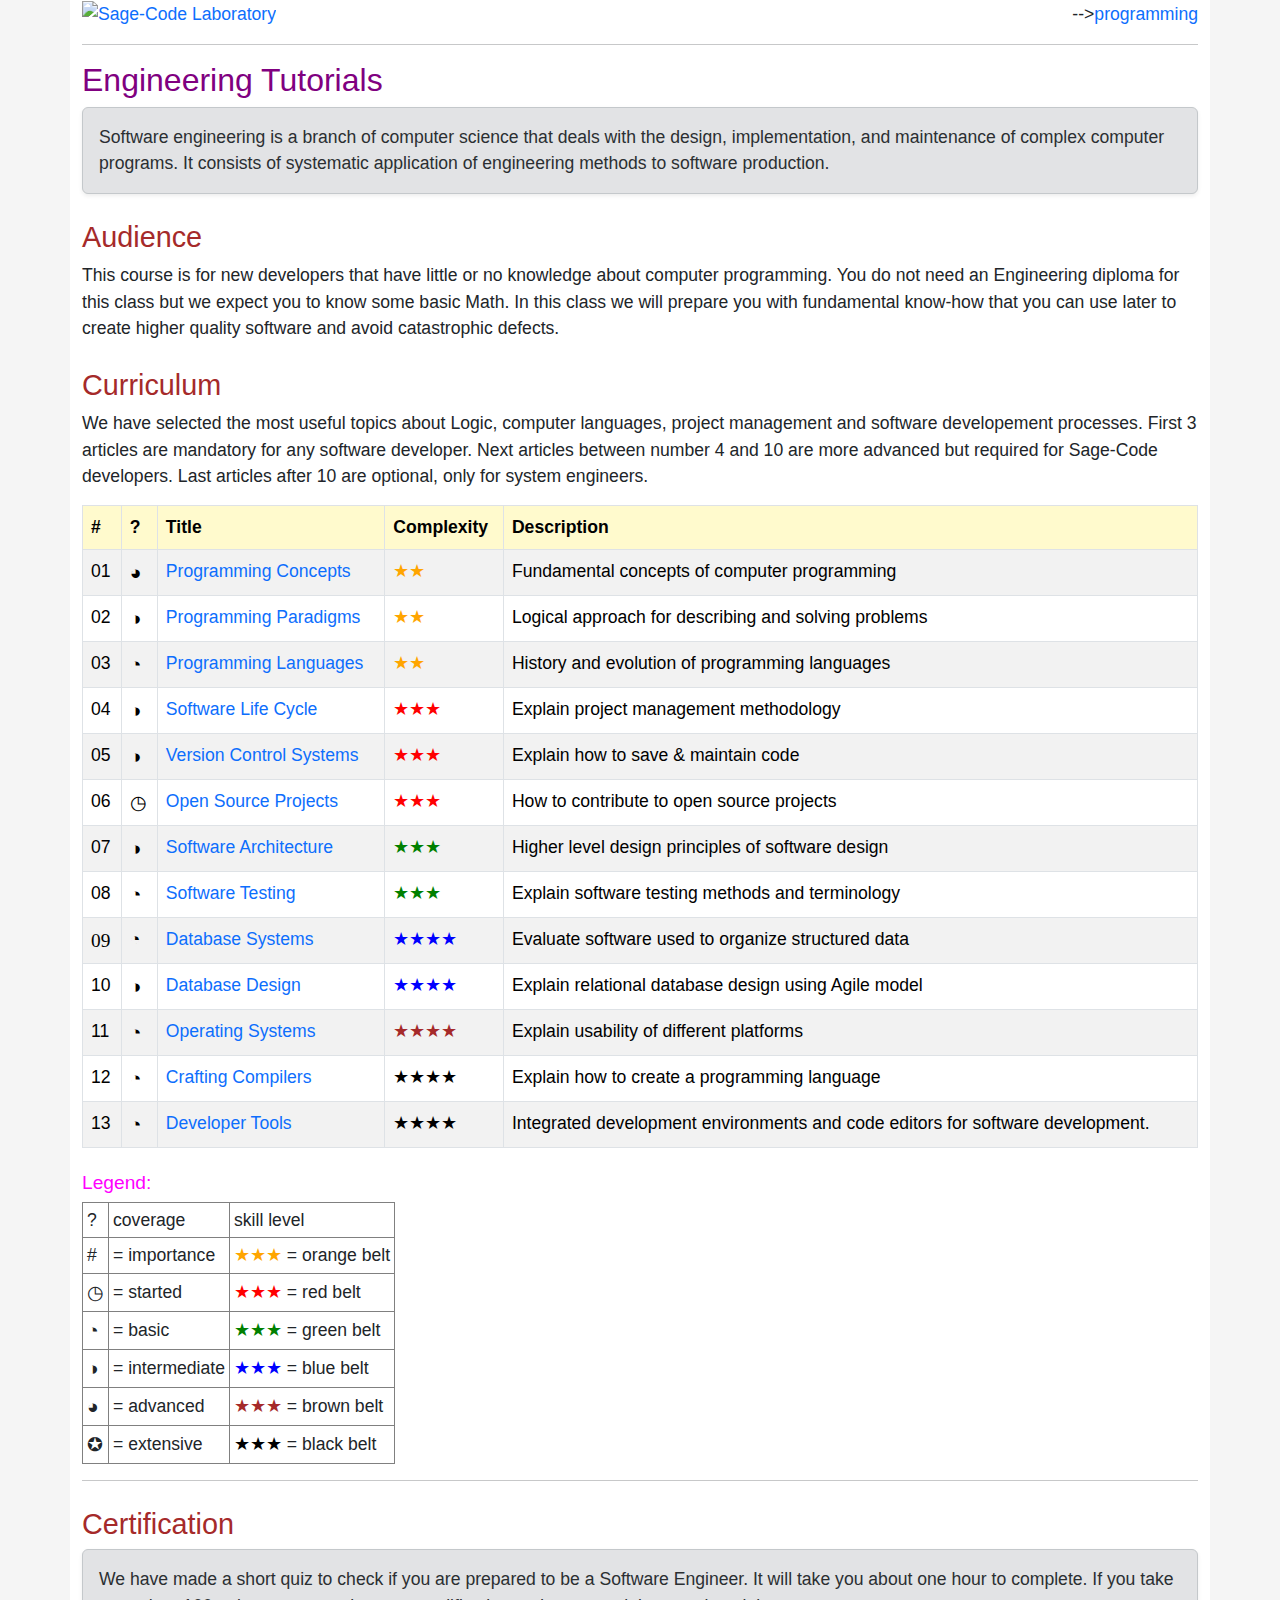
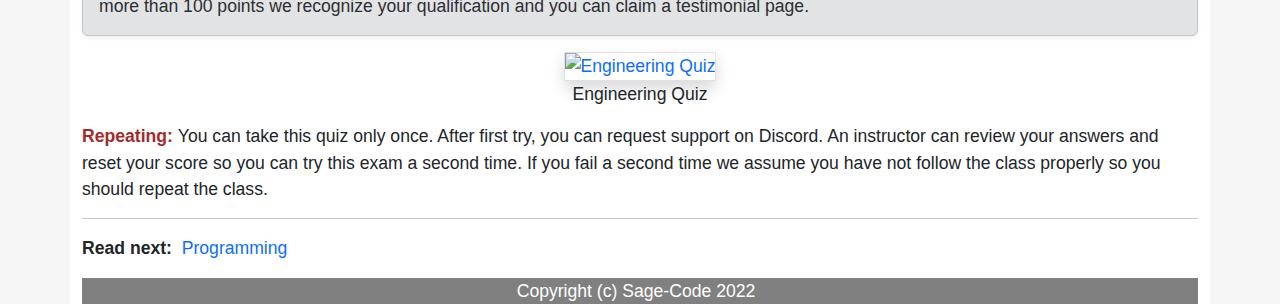
==== engineering.html @ 7b26d2e8 "fix html" ====
<!DOCTYPE html>
<html lang="en">
  <head>
  <meta charset="utf-8">
  <meta name="description" content="Sage-Code software engineering tutorials.">
  <meta name="author" content="Elucian Moise">
  <meta name="keywords" content="sage-code, software, engineering, design">
  <meta name="viewport" content="width=device-width, initial-scale=1.0">

  <!-- Website title -->
  <title>SC Engineering</title>

  <!-- Bootstrap CSS -->
  <link href="https://cdn.jsdelivr.net/npm/bootstrap@5.1.3/dist/css/bootstrap.min.css" rel="stylesheet" crossorigin="anonymous">
  <!-- fonts -->
  <link href="https://fonts.cdnfonts.com/css/droid-sans-mono-2" rel="stylesheet">
  <!-- Icon -->
  <link rel="icon" type="image/png"  href="images/favicon.ico">
  <!-- custom css -->
  <link rel="stylesheet" href="sage.css">
  </head>
<body>
<div class="container">

<!-- header -->
<div class="row">
    <div class="col">
        <a href="https://sagecode.net"><img src="images/sage-logo.svg" alt="Sage-Code Laboratory" height="80"/></a>
    </div>
    <div class="col  bottom-right">
        --&gt;<a href="programming.html">programming</a>
    </div>
</div><hr>


<h1>Engineering Tutorials</h1>

<div class="alert alert-secondary shadow-sm">Software engineering is a branch of computer science that deals with the design, implementation, and maintenance of complex computer programs. It consists of systematic application of engineering methods to software production.
</div>

<h2>Audience</h2>
<p>This course is for new developers that have little or no knowledge about computer programming. You do not need an Engineering diploma for this class but we expect you to know some basic Math. In this class we will prepare you with fundamental know-how that you can use later to create higher quality software and avoid catastrophic defects.</p>

<h2>Curriculum</h2>

<p>We have selected the most useful topics about Logic, computer languages, project management and software developement processes. First 3 articles are mandatory for any software developer. Next articles between number 4 and 10 are more advanced but required for Sage-Code developers. Last articles after 10 are optional, only for system engineers.</p>


<table class="table table-bordered table-striped">
<thead>
<tr>
<th>#</th>
<th>?</th>
<th>Title</th>
<th>Complexity</th>
<th>Description</th>
</tr>
</thead>
<tbody>
<tr>
<td>01</td>
<td class="fixed">◕</td>
<td><a href="seng/concepts.html">Programming Concepts</a></td>
<td style="color:orange">★★</td>
<td>Fundamental concepts of computer programming</td>
</tr>
<tr>
<td>02</td>
<td class="fixed">◑</td>
<td><a href="seng/paradigms.html">Programming Paradigms</a></td>
<td style="color:orange">★★</td>
<td>Logical approach for describing and solving problems</td>
</tr>
<tr>
<td>03</td>
<td class="fixed">◔</td>
<td><a href="seng/languages.html">Programming Languages</a></td>
<td style="color:orange">★★</td>
<td>History and evolution of programming languages</td>
</tr>
<tr>
<td>04</td>
<td class="fixed">◑</td>
<td><a href="seng/lifecycle.html">Software Life Cycle</a></td>
<td style="color:red">★★★</td>
<td>Explain project management methodology</td>
</tr>
<tr>
<td>05</td>
<td class="fixed">◑</td>
<td><a href="seng/version.html">Version Control Systems</a></td>
<td style="color:red">★★★</td>
<td>Explain how to save &amp; maintain code</td>
</tr>
<tr>
  <td>06</td>
  <td class="fixed">◷</td>
  <td><a href="seng/opensource.html">Open Source Projects</a></td>
  <td style="color:red">★★★</td>
  <td>How to contribute to open source projects</td>
</tr>
<tr>
<td>07</td>
<td class="fixed">◑</td>
<td><a href="seng/architecture.html">Software Architecture</a></td>
<td style="color:green">★★★</td>
<td>Higher level design principles of software design</td>
</tr>
<tr>
<td>08</td>
<td class="fixed">◔</td>
<td><a href="seng/testing.html">Software Testing</a></td>
<td style="color:green">★★★</td>
<td>Explain software testing methods and terminology</td>
</tr>
<tr>
<td class="fixed">09</td>
<td>◔</td>
<td><a href="seng/databases.html">Database Systems</a></td>
<td style="color:blue">★★★★</td>
<td>Evaluate software used to organize structured data</td>
</tr>
<tr>
<td>10</td>
<td class="fixed">◑</td>
<td><a href="seng/design.html">Database Design</a></td>
<td style="color:blue">★★★★</td>
<td>Explain relational database design using Agile model</td>
</tr>
<tr>
<td>11</td>
<td class="fixed">◔</td>
<td><a href="seng/systems.html">Operating Systems</a></td>
<td style="color:brown">★★★★</td>
<td>Explain usability of different platforms</td>
</tr>
<tr>
<td>12</td>
<td class="fixed">◔</td>
<td><a href="seng/compilers.html">Crafting Compilers</a></td>
<td style="color:black">★★★★</td>
<td>Explain how to create a programming language</td>
</tr>
<tr>
<td>13</td>
<td class="fixed">◔</td>
<td><a href="seng/tools.html">Developer Tools</a></td>
<td style="color:black">★★★★</td>
<td>Integrated development environments and code editors for software development.</td>
</tr>

</tbody>
</table>

<h4>Legend:</h4>

<table class="table-bordered table-sm fixed">
<tr><td class="font-weight-bold">?</td><td class="font-weight-bold">coverage</td>
<td class="font-weight-bold">skill level</td></tr>
<tr><td>#</td><td>= importance  </td><td><span style="color:orange">★★★</span> = orange belt </td></tr>
<tr><td class="fixed">◷</td><td>= started     </td><td><span style="color:red"   >★★★</span> = red    belt </td></tr>
<tr><td class="fixed">◔</td><td>= basic       </td><td><span style="color:green" >★★★</span> = green  belt </td></tr>
<tr><td class="fixed">◑</td><td>= intermediate</td><td><span style="color:blue"  >★★★</span> = blue   belt </td></tr>
<tr><td class="fixed">◕</td><td>= advanced    </td><td><span style="color:brown" >★★★</span> = brown  belt </td></tr>
<tr><td class="fixed">✪</td><td>= extensive   </td><td><span style="color:black" >★★★</span> = black  belt </td></tr>
</table>

<hr>

<h2>Certification</h2>

<div class="alert alert-secondary shadow-sm">We have made a short quiz to check if you are prepared to be a Software Engineer. It will take you about one hour to complete. If you take more than 100 points we recognize your qualification and you can claim a testimonial page.</div>

<div class="text-center">
<a href="https://forms.gle/JCBXXutxPY1yJHtp7" target="_blank" rel="noopener noreferrer">
<img src="seng/img/seng-quiz.png" width="200" alt="Engineering Quiz" class="border shadow"/></a>
<p>Engineering Quiz</p>
</div>

<p><span style="color:brown;font-weight:bold">Repeating:&nbsp;</span>You can take this quiz only once. After first try, you can request support on Discord. An instructor can review your answers and reset your score so you can try this exam a second time. If you fail a second time we assume you have not follow the class properly so you should repeat the class.
</p>

<hr>

<p><b>Read next:&nbsp;</b>
<a href="programming.html">Programming</a>
</p>

<!-- Footer -->
<footer class="footer">
  <div class="footer-copyright text-center"></div>
</footer>


</div>
</body>
</html>
---- sage.css ----
body {background-color: WhiteSmoke;}
.container {background-color: #fff;}

h1, h2, h3, h4  {
   font-family: Helvetica, Arial;
}

h2, h3, h4 {
   padding-top: 0.35em;
}

h1 { color: purple;   font-size: 2rem;  }
h2 { color: brown;    font-size: 1.8rem;  }
h3 { color: green;    font-size: 1.5rem;  }
h4 { color: fuchsia;  font-size: 1.2rem;  }

p, div, tr, th, td {
  font-size: 1.1rem;
  font-family: Tahoma, Verdana, Arial;
}

th {
    color: purple;
    background-color:LemonChiffon !important;
    font-weight:600;
}

a {
  text-decoration: none;
}

/* mouse over link */
a:hover {
  color: hotpink;
}

/* selected link */
a:active {
  color: purple;
}

.split-panel {
    hyphens: auto;
}

@media screen and (min-width: 600px) {
    .split-panel {
        height: calc( 100% - 140px );
    }

    #main-img {
        border-radius:5px;
        max-width:600px;
    }
}

.fixed  {
  font-family: "Consolas", "Droid Sans Mono", "Arial Monospace", 
               "Lucida Console";
  font-size: 1.1em;
}

.info {
  color : red;
  background : black;
}

/* Protect for SVG */
.protect {
    pointer-events: none;
}

.bottom-right {
  display:flex;
  align-self:flex-end;
  justify-content: flex-end;
}

.footer {
  position: relative;
  left: 0;
  bottom: 0;
  background-color: silver;
  color: white;
  width: 100%;
  text-align: center;
}


.footer-copyright {
  background-color: gray;
}

.footer-copyright::before {
  content: "Copyright (c) Sage-Code 2022";
  padding-right: 8px;
  color: white; /* Or a color you prefer */
}

/* style used by social image */
.fix-social {
  width:  45px;
  height: 45px;
  overflow: hide;
  position: relative;
}

/* style used by social buttons on first page */
.icon-sm {
  margin: 6px 6px;
}


.icon-sm:hover {
  opacity: 0.7;
}

a:hover {
  text-decoration:none;
}

/* youtube play button */
.center {
  text-align:center;
}

.youtube {
  color:white;
  background:red;
  border-radius:6px;
  font-family: "Droid Sans Mono", "Lucida Console", "Arial Monospace", monospace, Courier;
  font-size: 1.1em;
}

/* languages and output */
pre {
  background-color:black;
  color:whitesmoke;
  border-radius: 4px;
  counter-reset: line;
  padding: 4px 8px 0px 0px;
}

pre code {
      font-family: "Roboto Mono", "Droid Sans Mono", "Lucida Console", "Arial Monospace", monospace, Courier;
      font-size: 100%;
}

pre span.line {
  display: block;
  line-height: 1.5rem;
  counter-increment: line;
}

.language-out, .output {
  padding: 8px 8px 4px 8px;
}

pre span.line:before {
  content: counter(line);
  display: inline-block;
  border-right: 1px solid gray;
  padding: 0 .5em;
  margin-right: .5em;
  color: #888;
  width: 2.5rem;
  text-align: right;
}

.directive-hash {
  color: palevioletred;
}

/* languages */
.keyword {
  color:gold;
}

.impera {
  color: palevioletred;
}

.control {
    color:deepskyblue;
 }

.interrupt {
   color:lightcoral;
 }

.operator {
   color:lightcoral;
 }

.type {
  color:cyan;
}

.title {
  color:springgreen;
}

.subtitle {
  color:silver;
}

.comment {
  color:lightseagreen;
}

.string {
  color:yellow;
}

.builtin {
  color:cyan;
}
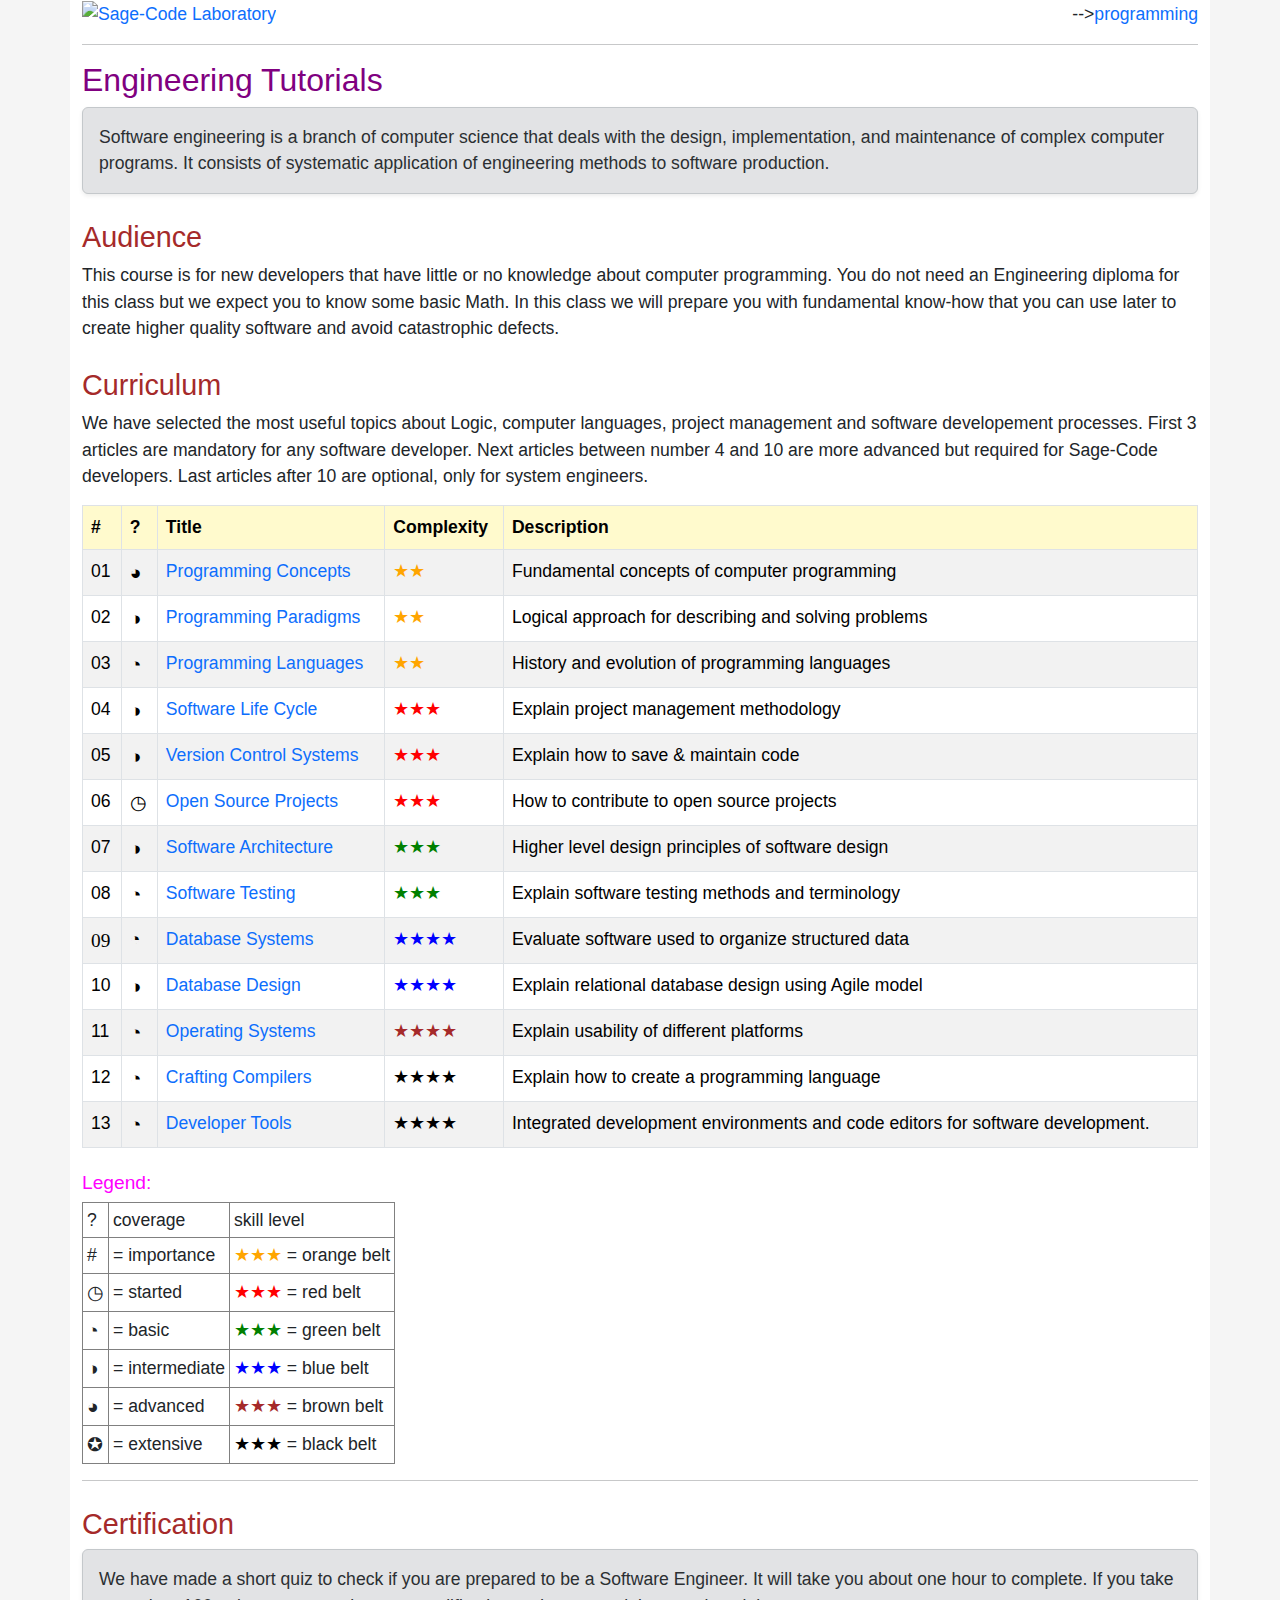
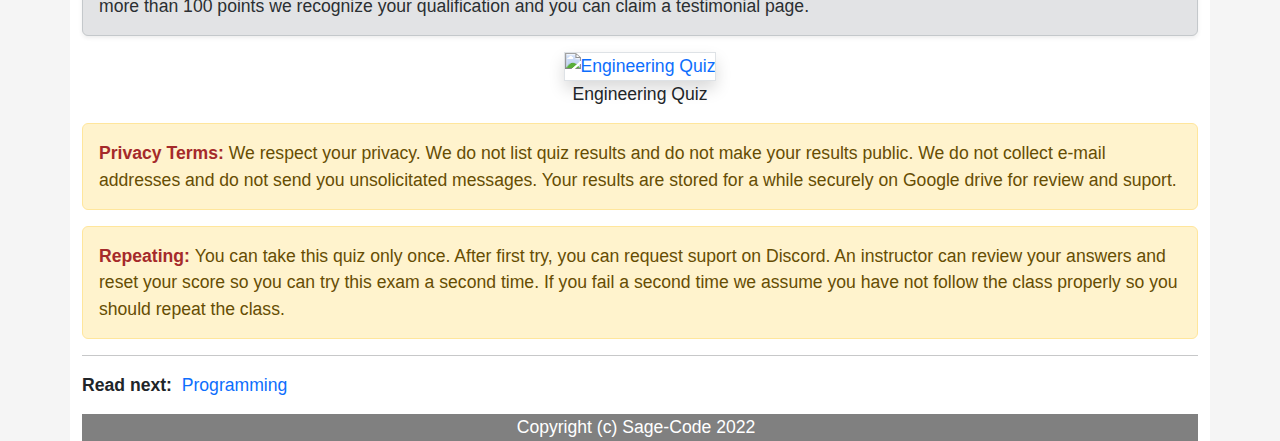
==== commit b26888a0: "update privacy" ====
--- a/engineering.html
+++ b/engineering.html
@@ -177,8 +177,11 @@
 <p>Engineering Quiz</p>
 </div>
 
-<p><span style="color:brown;font-weight:bold">Repeating:&nbsp;</span>You can take this quiz only once. After first try, you can request support on Discord. An instructor can review your answers and reset your score so you can try this exam a second time. If you fail a second time we assume you have not follow the class properly so you should repeat the class.
-</p>
+<div class="alert alert-warning"><span style="color:brown;font-weight:bold">Privacy Terms:&nbsp;</span>We respect your privacy. We do not list quiz results and do not make your results public. We do not collect e-mail addresses and do not send you unsolicitated messages. Your results are stored for a while securely on Google drive for review and suport.</div>
+
+<div class="alert alert-warning"><span style="color:brown;font-weight:bold">Repeating:&nbsp;</span>You can take this quiz only once. After first try, you can request suport on Discord. An instructor can review your answers and reset your score so you can try this exam a second time. If you fail a second time we assume you have not follow the class properly so you should repeat the class.
+</div>
+
 
 <hr>
 
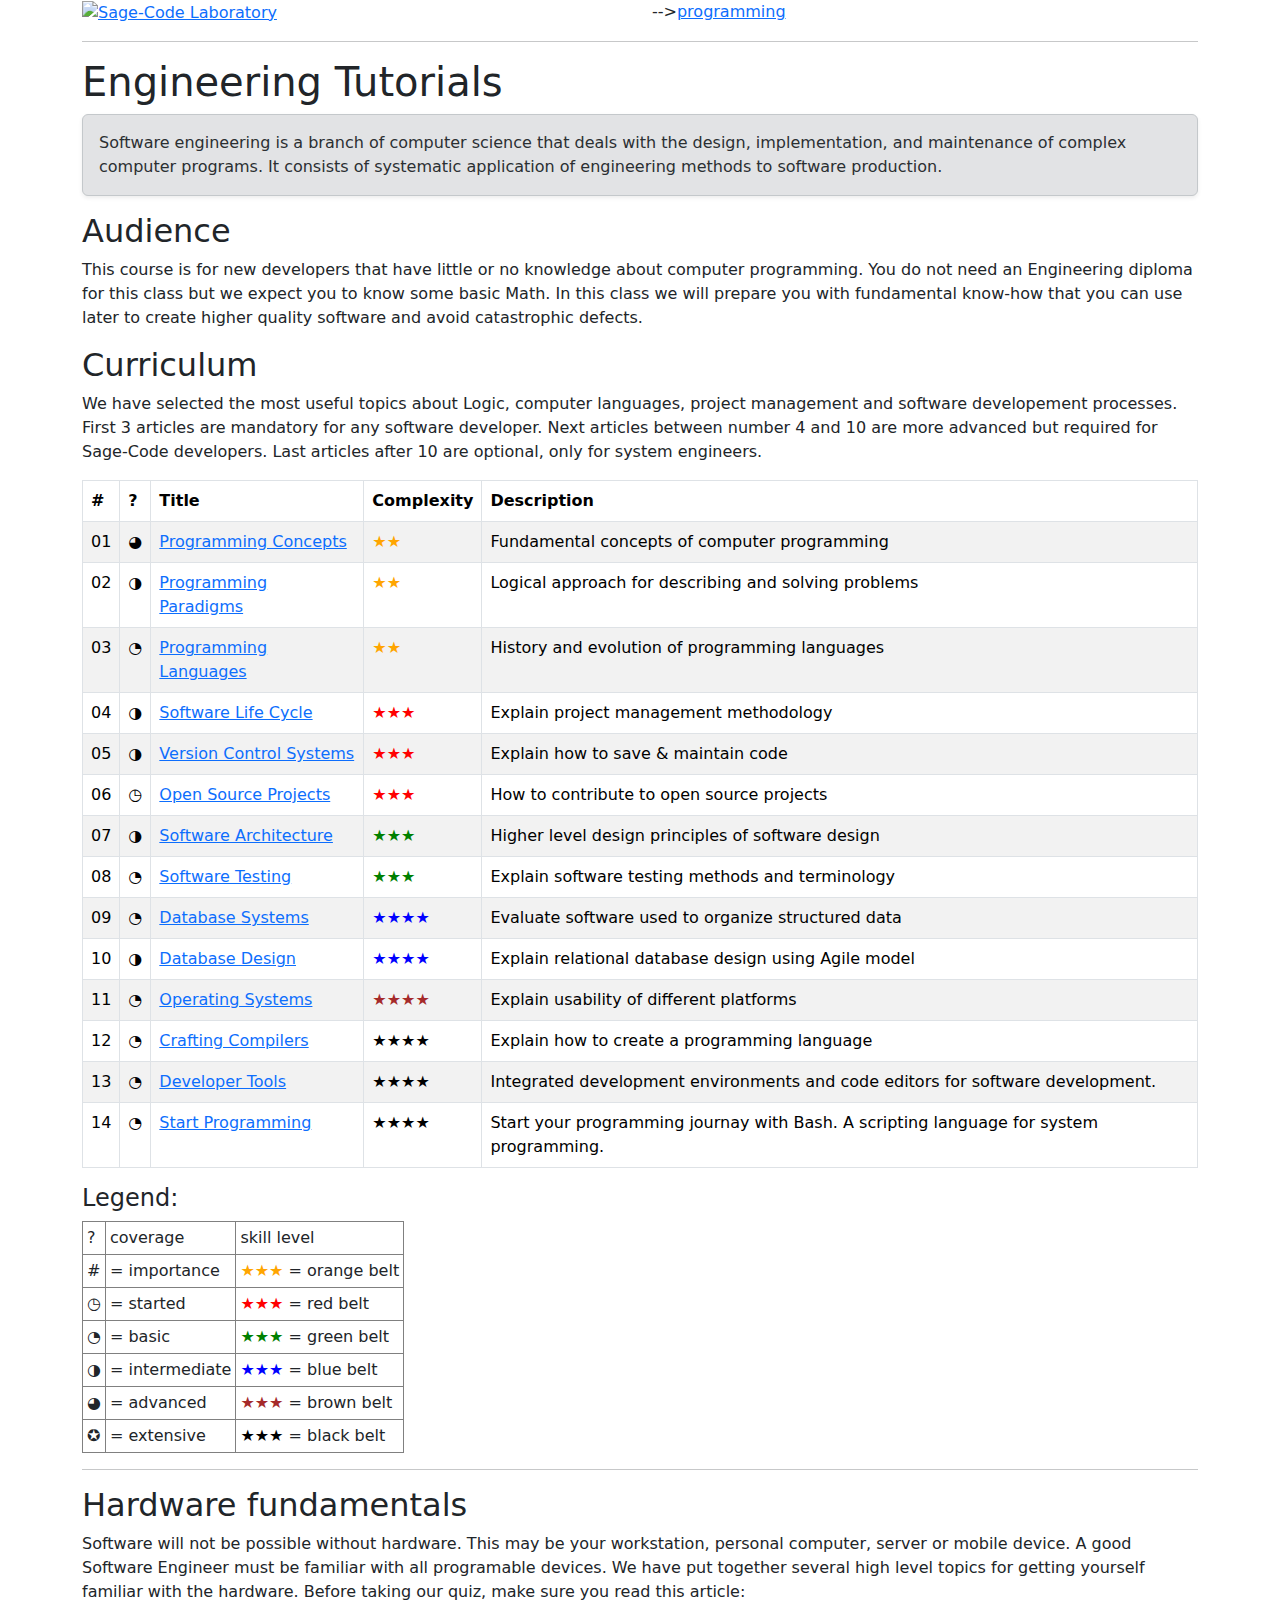
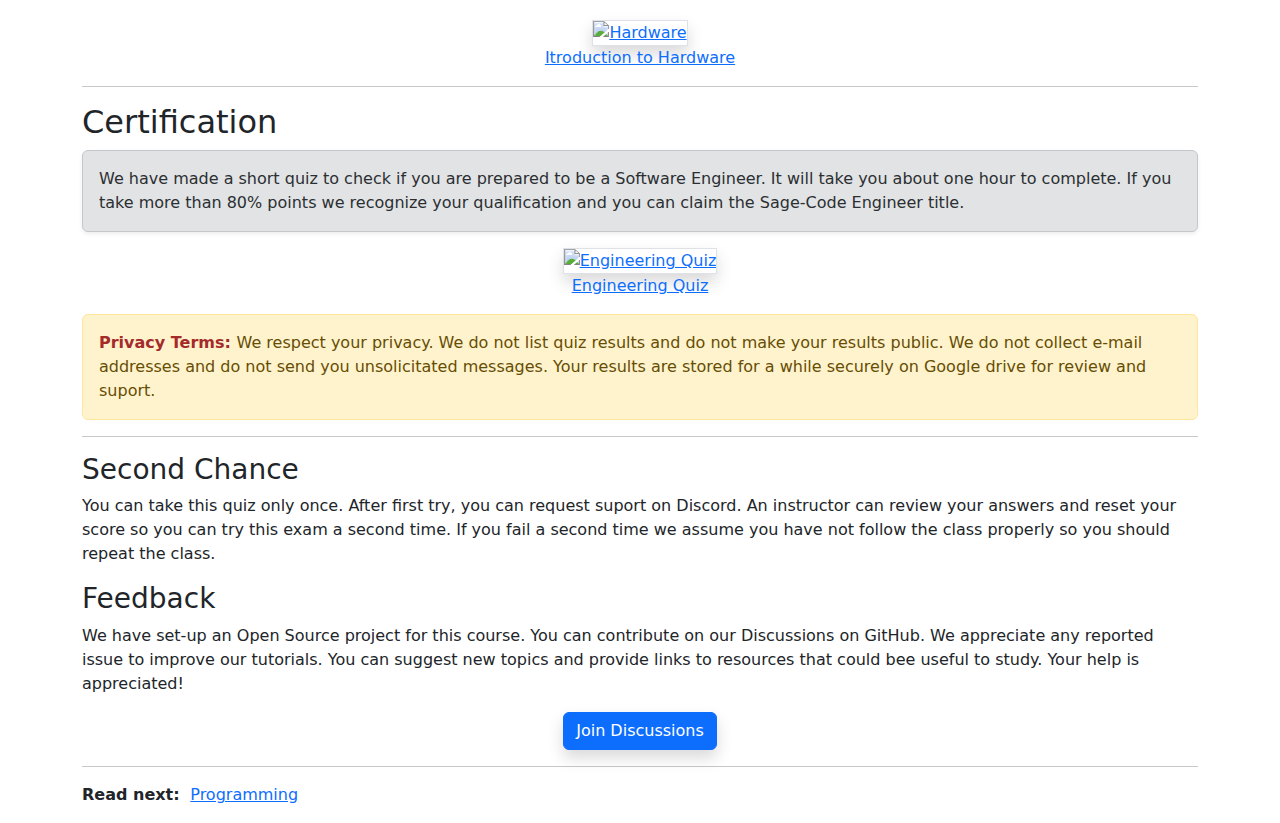
==== commit 77e1691f: "fix typo" ====
--- a/engineering.html
+++ b/engineering.html
@@ -148,6 +148,13 @@
 <td style="color:black">★★★★</td>
 <td>Integrated development environments and code editors for software development.</td>
 </tr>
+<tr>
+<td>14</td>
+<td class="fixed">◔</td>
+<td><a href="seng/bash.html">Start Programming</a></td>
+<td style="color:black">★★★★</td>
+<td>Start your programming journay with Bash. A scripting language for system programming.</td>
+</tr>
 
 </tbody>
 </table>
@@ -166,20 +173,45 @@
 </table>
 
 <hr>
+<h2>Hardware fundamentals</h2>
+
+<p>Software will not be possible without hardware. This may be your workstation, personal computer, server or mobile device. A good Software Engineer must be familiar with all programable devices. We have put together several high level topics for getting yourself familiar with the hardware. Before taking our quiz, make sure you read this article: </p>
+
+<div class="text-center"><a href="seng/hardware.html">
+<img src="seng/img/hardware.png" width="200" alt="Hardware" class="border shadow"/>
+<p>Itroduction to Hardware</p></a></div>
+
+<hr>
 
 <h2>Certification</h2>
 
-<div class="alert alert-secondary shadow-sm">We have made a short quiz to check if you are prepared to be a Software Engineer. It will take you about one hour to complete. If you take more than 100 points we recognize your qualification and you can claim a testimonial page.</div>
+<div class="alert alert-secondary shadow-sm">We have made a short quiz to check if you are prepared to be a Software Engineer. It will take you about one hour to complete. If you take more than 80% points we recognize your qualification and you can claim the Sage-Code Engineer title.</div>
 
 <div class="text-center">
 <a href="https://forms.gle/JCBXXutxPY1yJHtp7" target="_blank" rel="noopener noreferrer">
-<img src="seng/img/seng-quiz.png" width="200" alt="Engineering Quiz" class="border shadow"/></a>
-<p>Engineering Quiz</p>
+<img src="seng/img/seng-quiz.png" width="200" alt="Engineering Quiz" class="border shadow"/><p>Engineering Quiz</p></a>
 </div>
 
 <div class="alert alert-warning"><span style="color:brown;font-weight:bold">Privacy Terms:&nbsp;</span>We respect your privacy. We do not list quiz results and do not make your results public. We do not collect e-mail addresses and do not send you unsolicitated messages. Your results are stored for a while securely on Google drive for review and suport.</div>
 
-<div class="alert alert-warning"><span style="color:brown;font-weight:bold">Repeating:&nbsp;</span>You can take this quiz only once. After first try, you can request suport on Discord. An instructor can review your answers and reset your score so you can try this exam a second time. If you fail a second time we assume you have not follow the class properly so you should repeat the class.
+<hr>
+
+<h3>Second Chance</h3>
+
+<p>You can take this quiz only once. After first try, you can request suport on Discord. An instructor can review your answers and reset your score so you can try this exam a second time. If you fail a second time we assume you have not follow the class properly so you should repeat the class.
+</p>
+
+
+<h3>Feedback</h3>
+
+<p>We have set-up an Open Source project for this course. You can contribute on our Discussions on GitHub. We appreciate any reported issue to improve our tutorials. You can suggest new topics and provide links to resources that could bee useful to study. Your help is appreciated!</p>
+
+<div class="text-center">
+  <a class="btn btn-primary shadow" 
+     href="https://github.com/sage-code/seng/discussions" 
+     role="button">
+  Join Discussions
+  </a>
 </div>
 
 
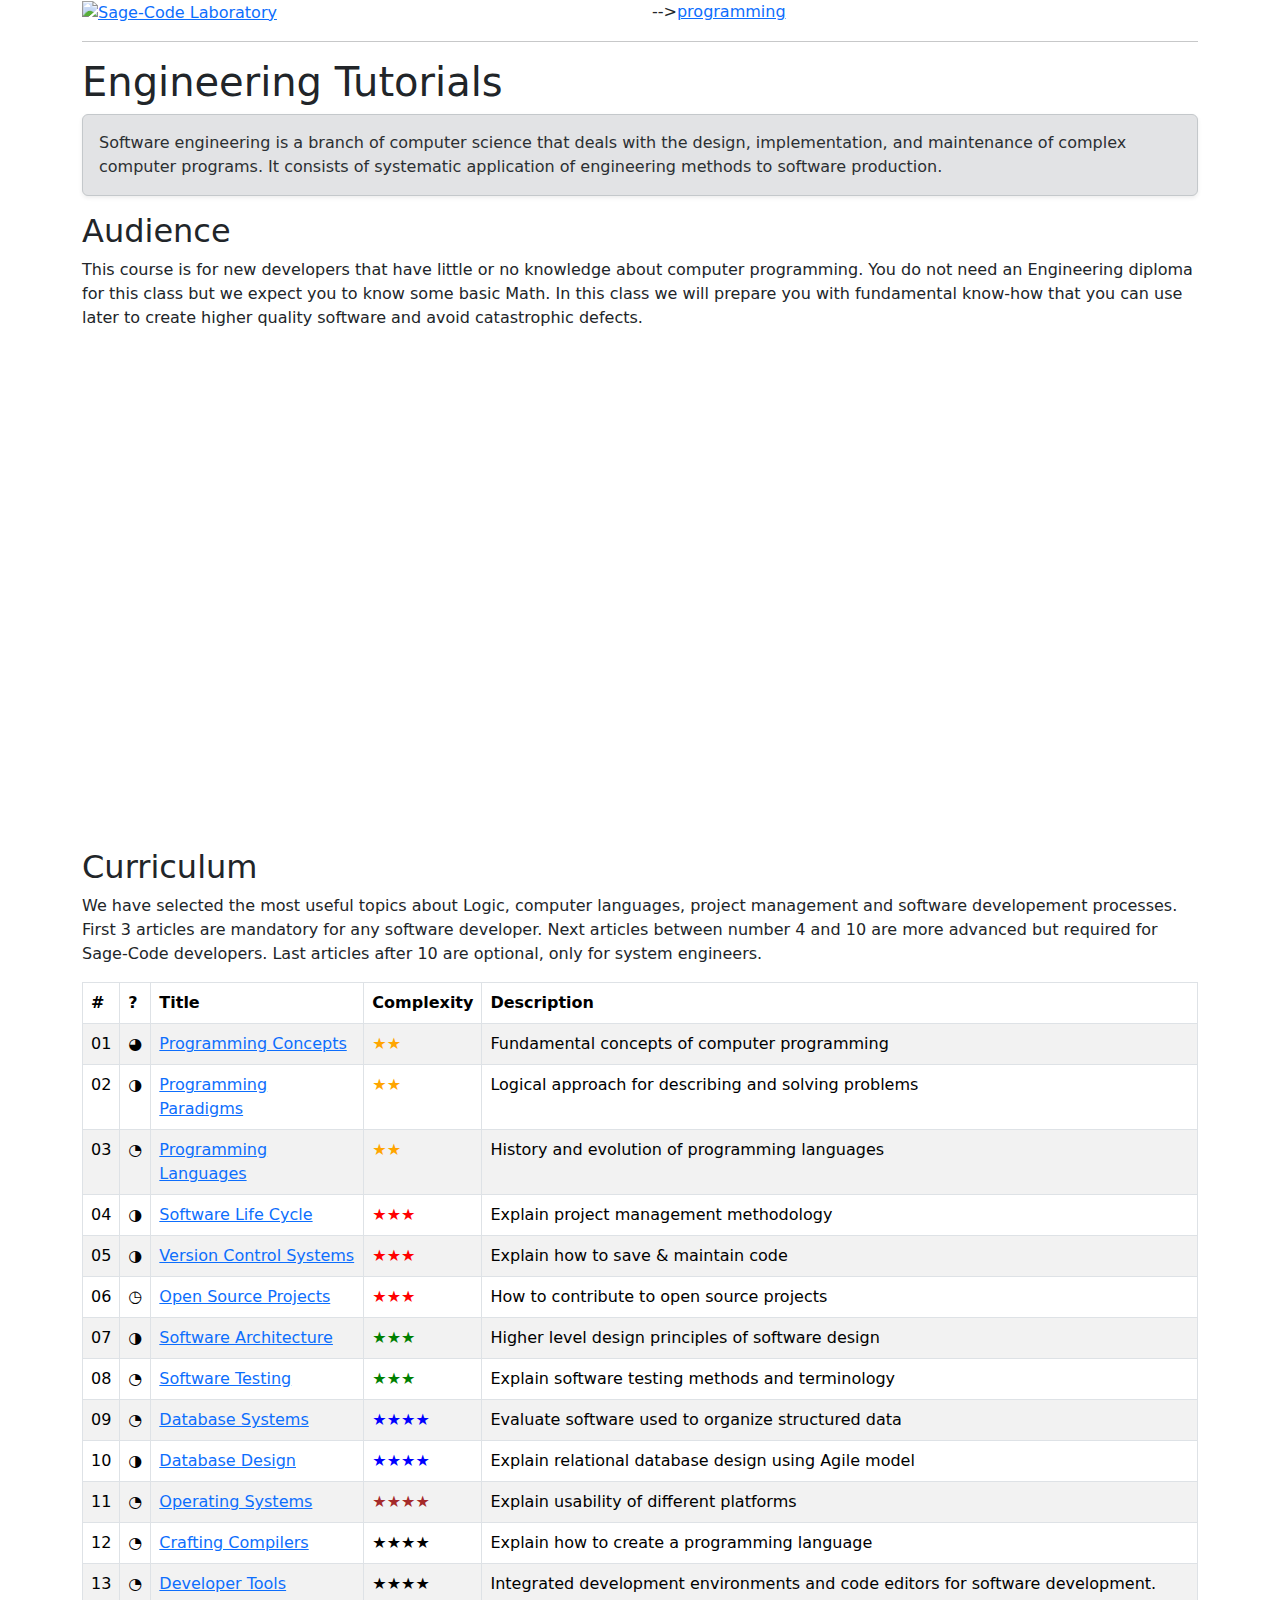
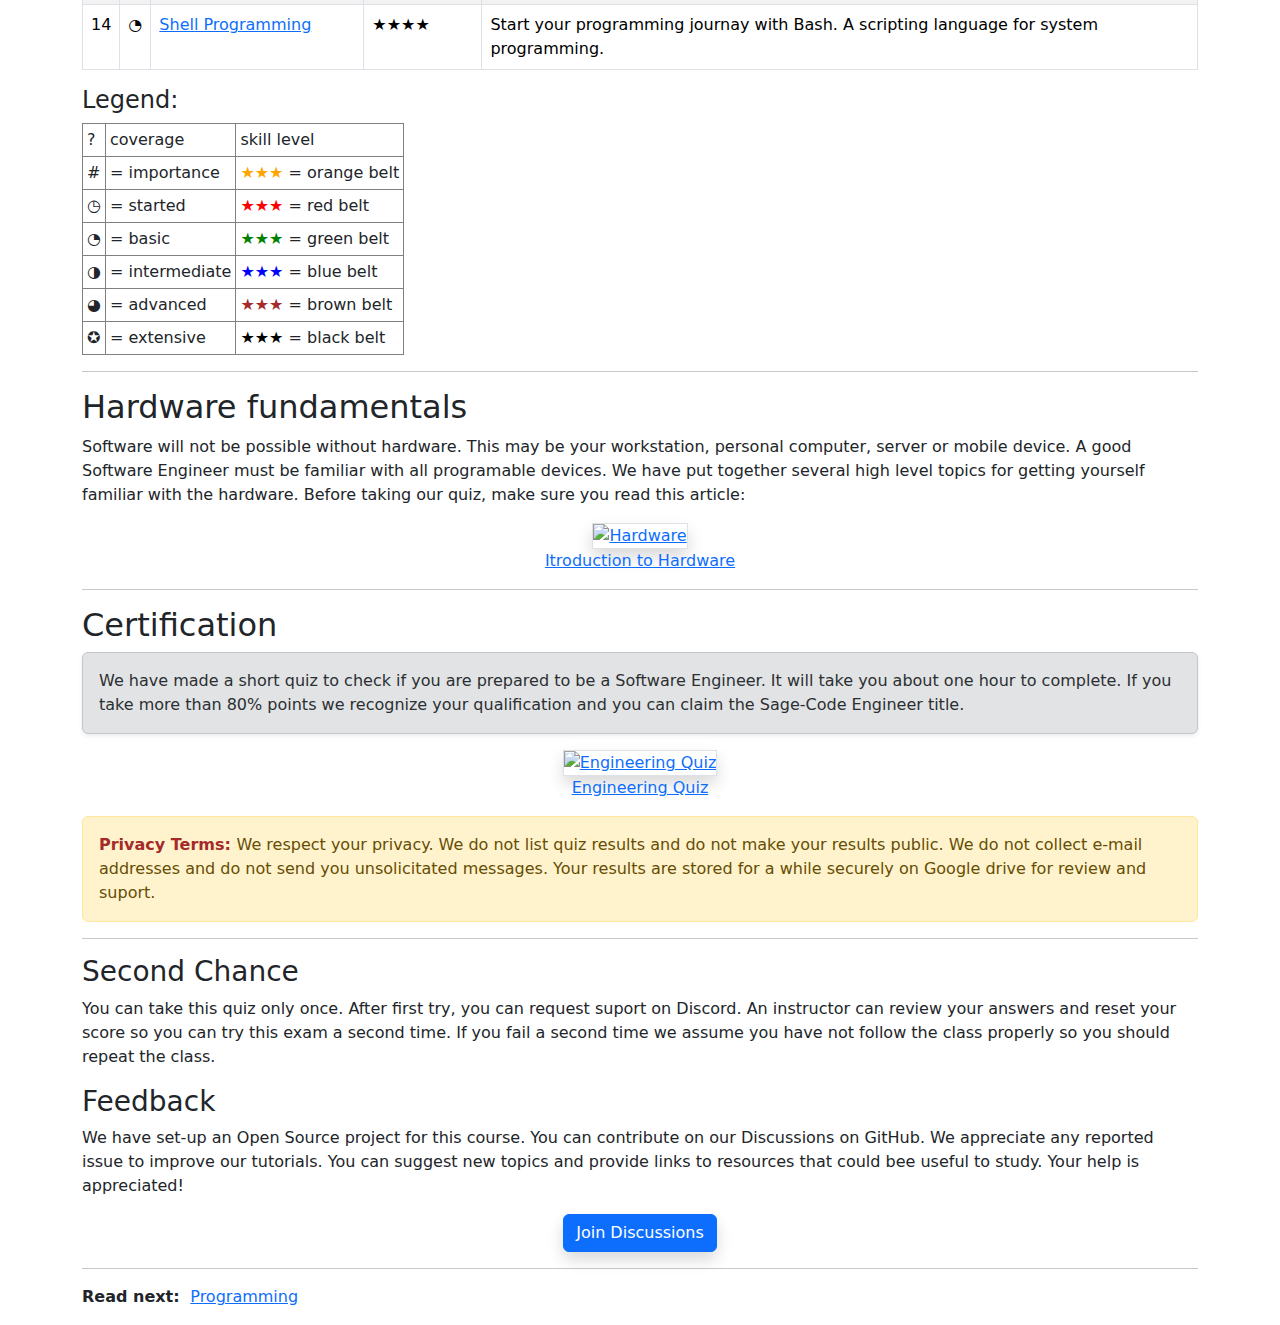
==== commit 2d19d626: "move bash out" ====
--- a/engineering.html
+++ b/engineering.html
@@ -41,6 +41,9 @@
 <h2>Audience</h2>
 <p>This course is for new developers that have little or no knowledge about computer programming. You do not need an Engineering diploma for this class but we expect you to know some basic Math. In this class we will prepare you with fundamental know-how that you can use later to create higher quality software and avoid catastrophic defects.</p>
 
+
+<div style="padding:45% 0 0 0;position:relative;text-align:center"><iframe src="https://player.vimeo.com/video/750394181?h=810c9cf3ce&amp;badge=0&amp;autopause=0&amp;player_id=0&amp;app_id=58479" frameborder="2" allow="picture-in-picture" style="position:absolute;top:0;left:12%;width:70%;height:100%;" title="seng_intro"></iframe></div><script src="https://player.vimeo.com/api/player.js"></script>
+
 <h2>Curriculum</h2>
 
 <p>We have selected the most useful topics about Logic, computer languages, project management and software developement processes. First 3 articles are mandatory for any software developer. Next articles between number 4 and 10 are more advanced but required for Sage-Code developers. Last articles after 10 are optional, only for system engineers.</p>
@@ -151,7 +154,7 @@
 <tr>
 <td>14</td>
 <td class="fixed">◔</td>
-<td><a href="seng/bash.html">Start Programming</a></td>
+<td><a href="bash/index.html" rel="canonical">Shell Programming</a></td>
 <td style="color:black">★★★★</td>
 <td>Start your programming journay with Bash. A scripting language for system programming.</td>
 </tr>
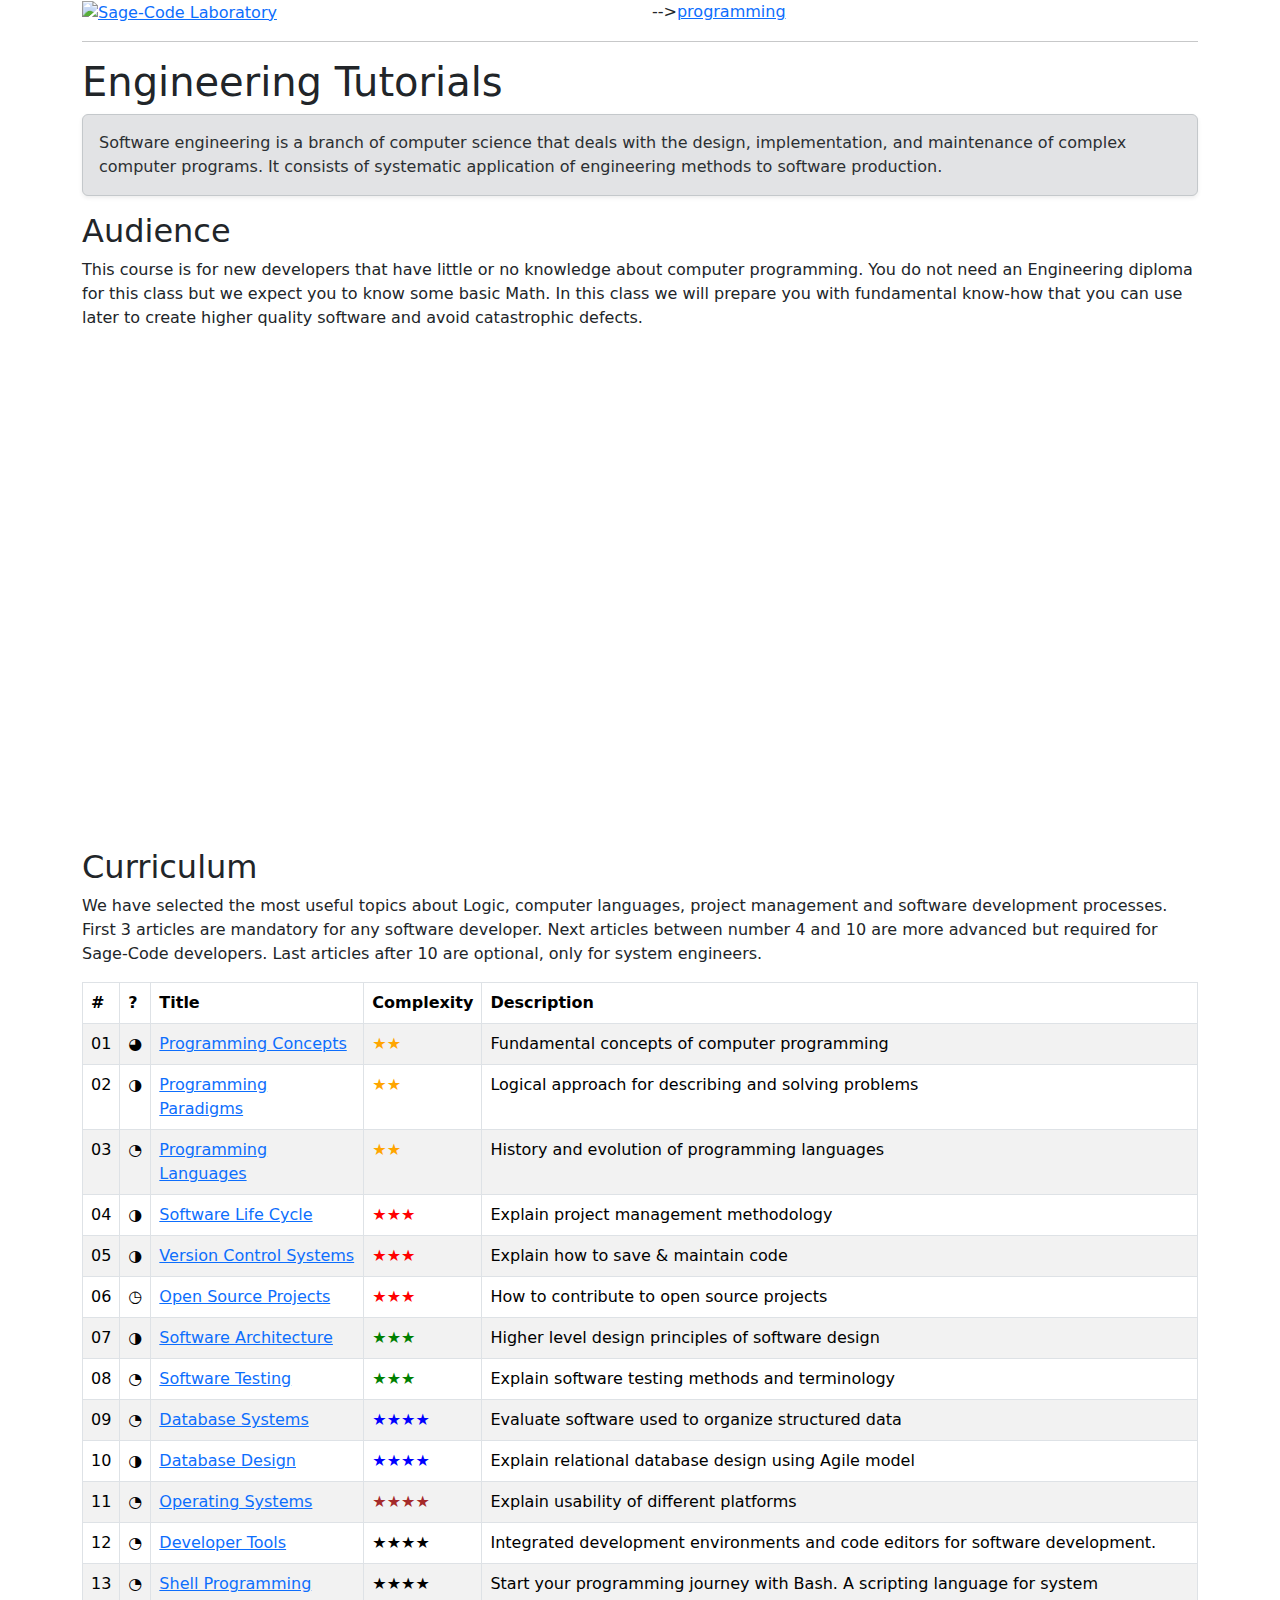
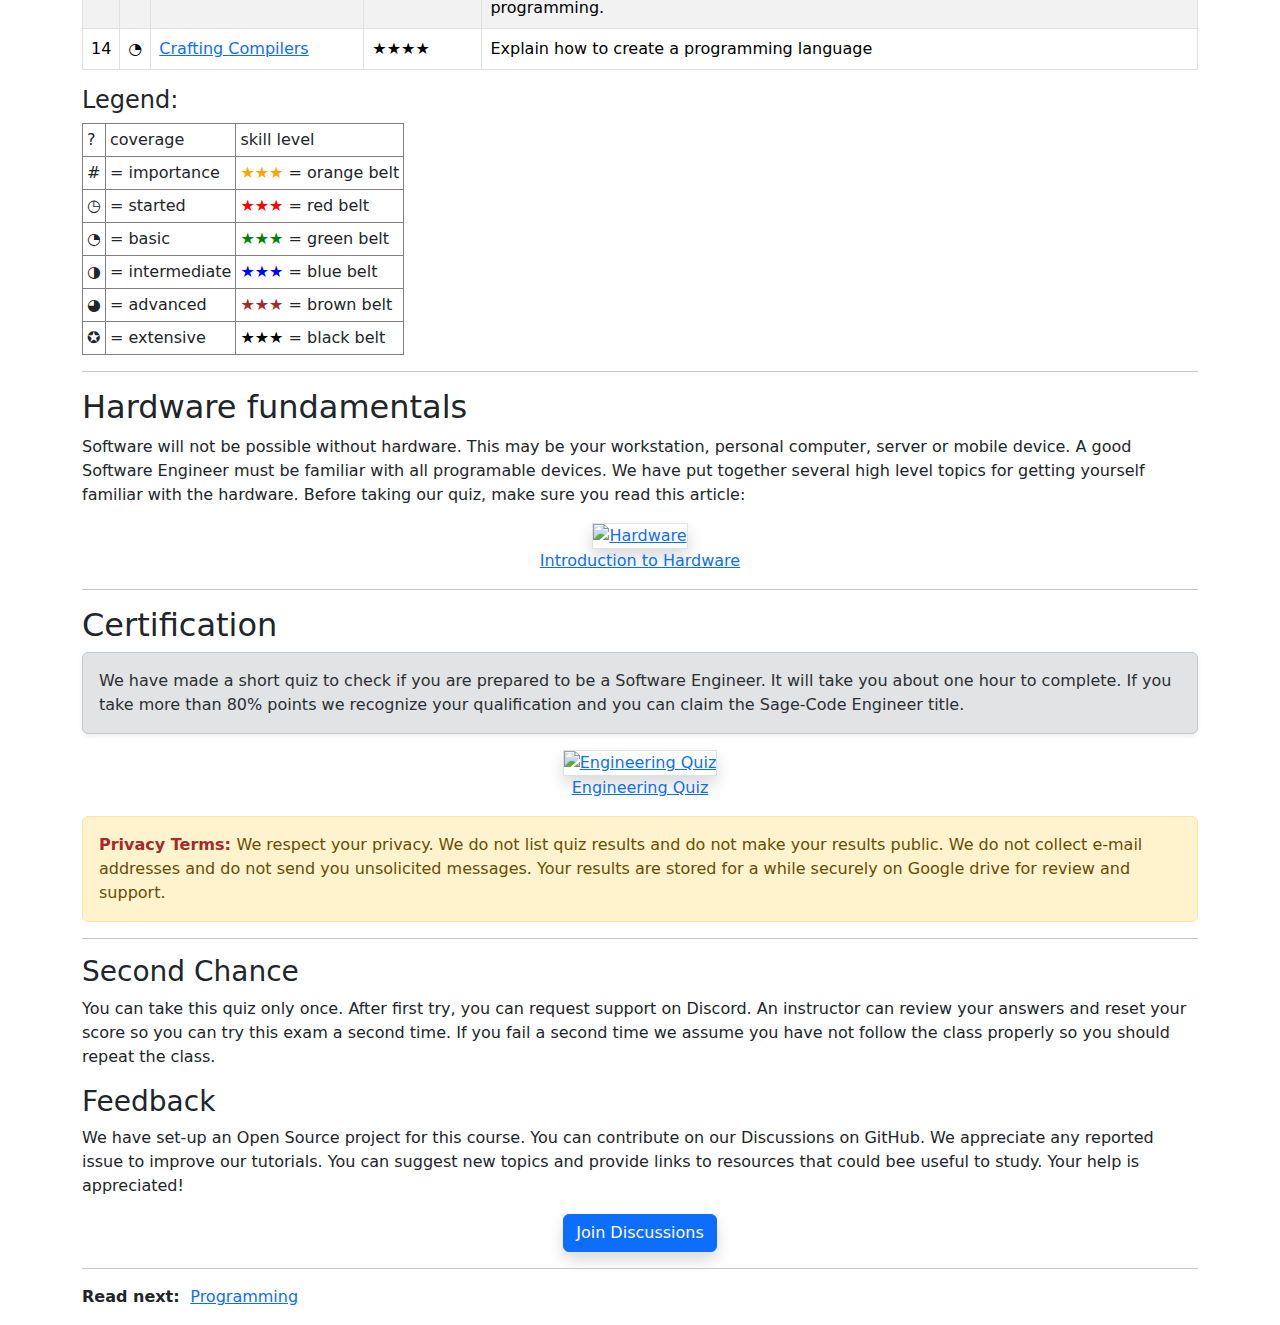
==== commit 8e503c5e: "Update engineering.html" ====
--- a/engineering.html
+++ b/engineering.html
@@ -46,7 +46,7 @@
 
 <h2>Curriculum</h2>
 
-<p>We have selected the most useful topics about Logic, computer languages, project management and software developement processes. First 3 articles are mandatory for any software developer. Next articles between number 4 and 10 are more advanced but required for Sage-Code developers. Last articles after 10 are optional, only for system engineers.</p>
+<p>We have selected the most useful topics about Logic, computer languages, project management and software development processes. First 3 articles are mandatory for any software developer. Next articles between number 4 and 10 are more advanced but required for Sage-Code developers. Last articles after 10 are optional, only for system engineers.</p>
 
 
 <table class="table table-bordered table-striped">
@@ -138,27 +138,26 @@
 <td>Explain usability of different platforms</td>
 </tr>
 <tr>
-<td>12</td>
-<td class="fixed">◔</td>
-<td><a href="seng/compilers.html">Crafting Compilers</a></td>
-<td style="color:black">★★★★</td>
-<td>Explain how to create a programming language</td>
+  <td>12</td>
+  <td class="fixed">◔</td>
+  <td><a href="seng/tools.html">Developer Tools</a></td>
+  <td style="color:black">★★★★</td>
+  <td>Integrated development environments and code editors for software development.</td>
 </tr>
 <tr>
 <td>13</td>
-<td class="fixed">◔</td>
-<td><a href="seng/tools.html">Developer Tools</a></td>
-<td style="color:black">★★★★</td>
-<td>Integrated development environments and code editors for software development.</td>
-</tr>
-<tr>
-<td>14</td>
 <td class="fixed">◔</td>
 <td><a href="bash/index.html" rel="canonical">Shell Programming</a></td>
 <td style="color:black">★★★★</td>
-<td>Start your programming journay with Bash. A scripting language for system programming.</td>
-</tr>
-
+<td>Start your programming journey with Bash. A scripting language for system programming.</td>
+</tr>
+<tr>
+  <td>14</td>
+  <td class="fixed">◔</td>
+  <td><a href="seng/compilers.html">Crafting Compilers</a></td>
+  <td style="color:black">★★★★</td>
+  <td>Explain how to create a programming language</td>
+</tr>
 </tbody>
 </table>
 
@@ -182,7 +181,7 @@
 
 <div class="text-center"><a href="seng/hardware.html">
 <img src="seng/img/hardware.png" width="200" alt="Hardware" class="border shadow"/>
-<p>Itroduction to Hardware</p></a></div>
+<p>Introduction to Hardware</p></a></div>
 
 <hr>
 
@@ -195,13 +194,13 @@
 <img src="seng/img/seng-quiz.png" width="200" alt="Engineering Quiz" class="border shadow"/><p>Engineering Quiz</p></a>
 </div>
 
-<div class="alert alert-warning"><span style="color:brown;font-weight:bold">Privacy Terms:&nbsp;</span>We respect your privacy. We do not list quiz results and do not make your results public. We do not collect e-mail addresses and do not send you unsolicitated messages. Your results are stored for a while securely on Google drive for review and suport.</div>
+<div class="alert alert-warning"><span style="color:brown;font-weight:bold">Privacy Terms:&nbsp;</span>We respect your privacy. We do not list quiz results and do not make your results public. We do not collect e-mail addresses and do not send you unsolicited messages. Your results are stored for a while securely on Google drive for review and support.</div>
 
 <hr>
 
 <h3>Second Chance</h3>
 
-<p>You can take this quiz only once. After first try, you can request suport on Discord. An instructor can review your answers and reset your score so you can try this exam a second time. If you fail a second time we assume you have not follow the class properly so you should repeat the class.
+<p>You can take this quiz only once. After first try, you can request support on Discord. An instructor can review your answers and reset your score so you can try this exam a second time. If you fail a second time we assume you have not follow the class properly so you should repeat the class.
 </p>
 
 
@@ -210,8 +209,8 @@
 <p>We have set-up an Open Source project for this course. You can contribute on our Discussions on GitHub. We appreciate any reported issue to improve our tutorials. You can suggest new topics and provide links to resources that could bee useful to study. Your help is appreciated!</p>
 
 <div class="text-center">
-  <a class="btn btn-primary shadow" 
-     href="https://github.com/sage-code/seng/discussions" 
+  <a class="btn btn-primary shadow"
+     href="https://github.com/sage-code/seng/discussions"
      role="button">
   Join Discussions
   </a>
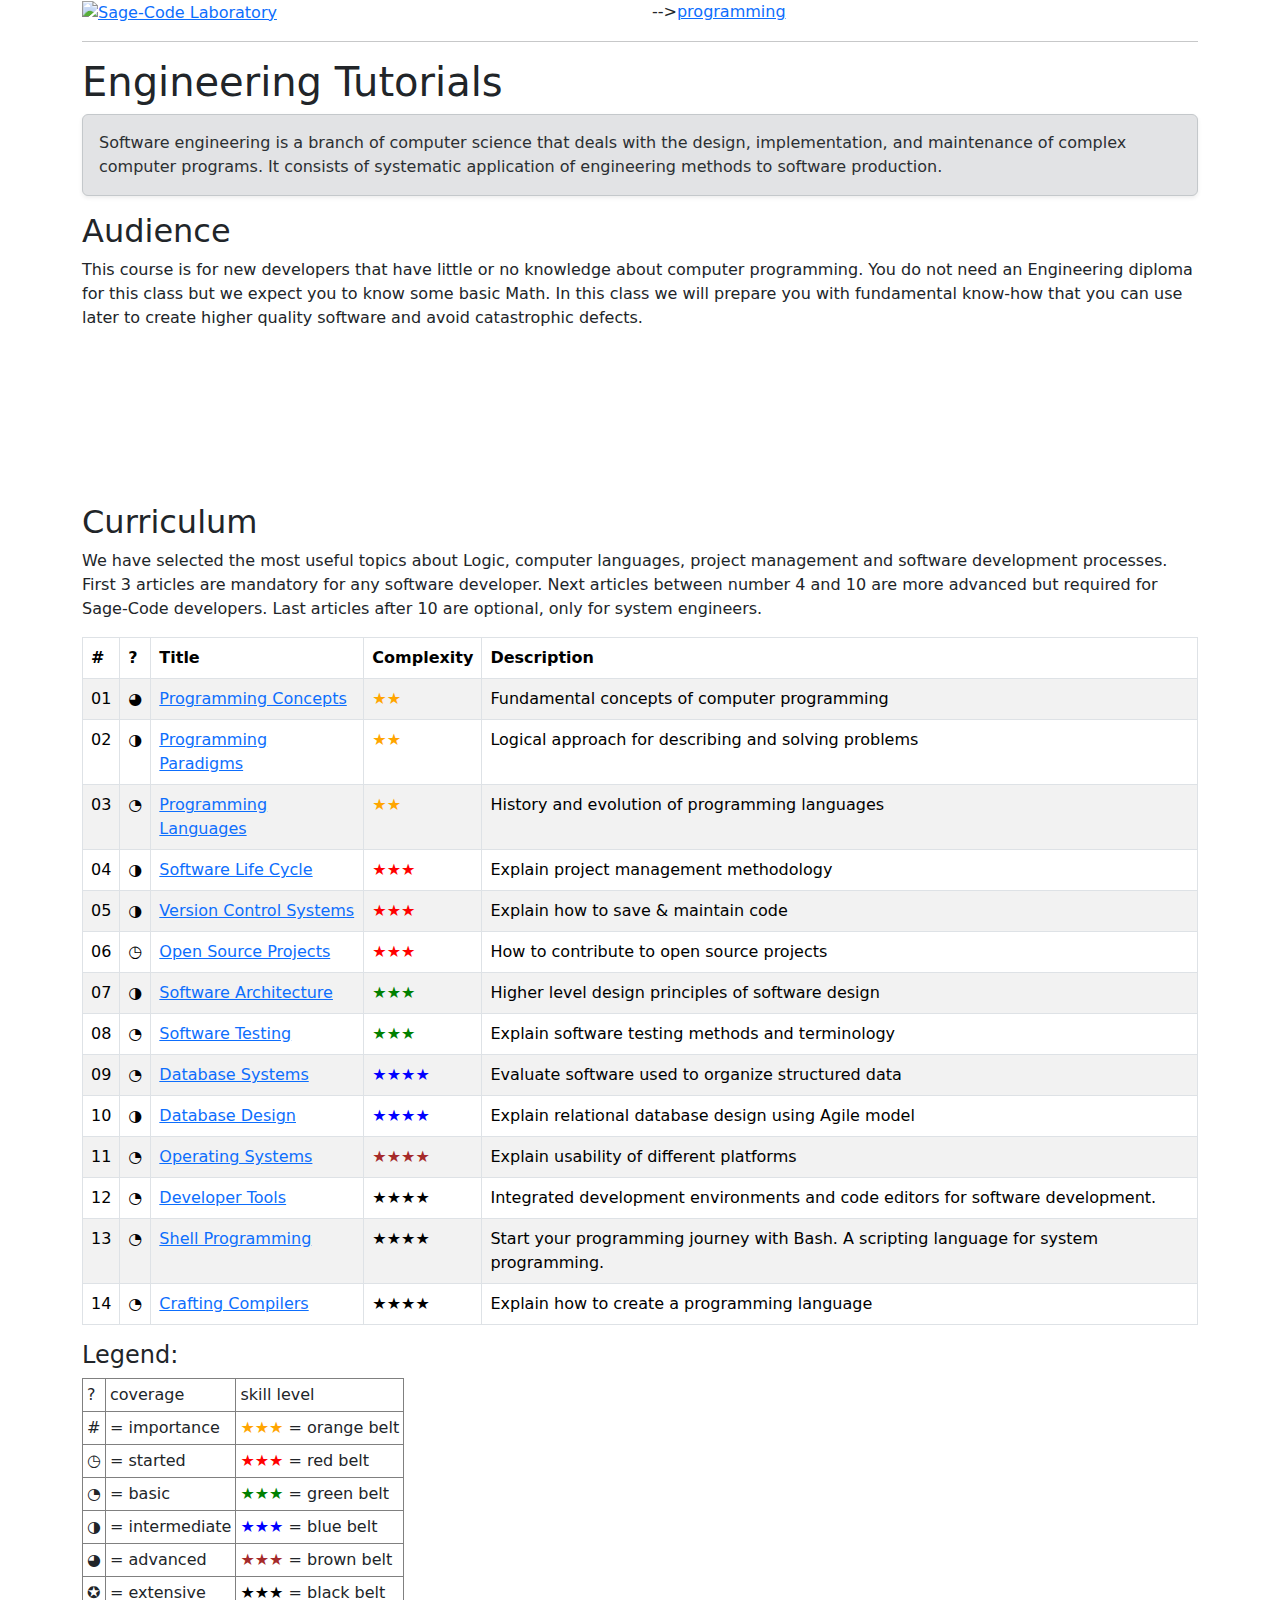
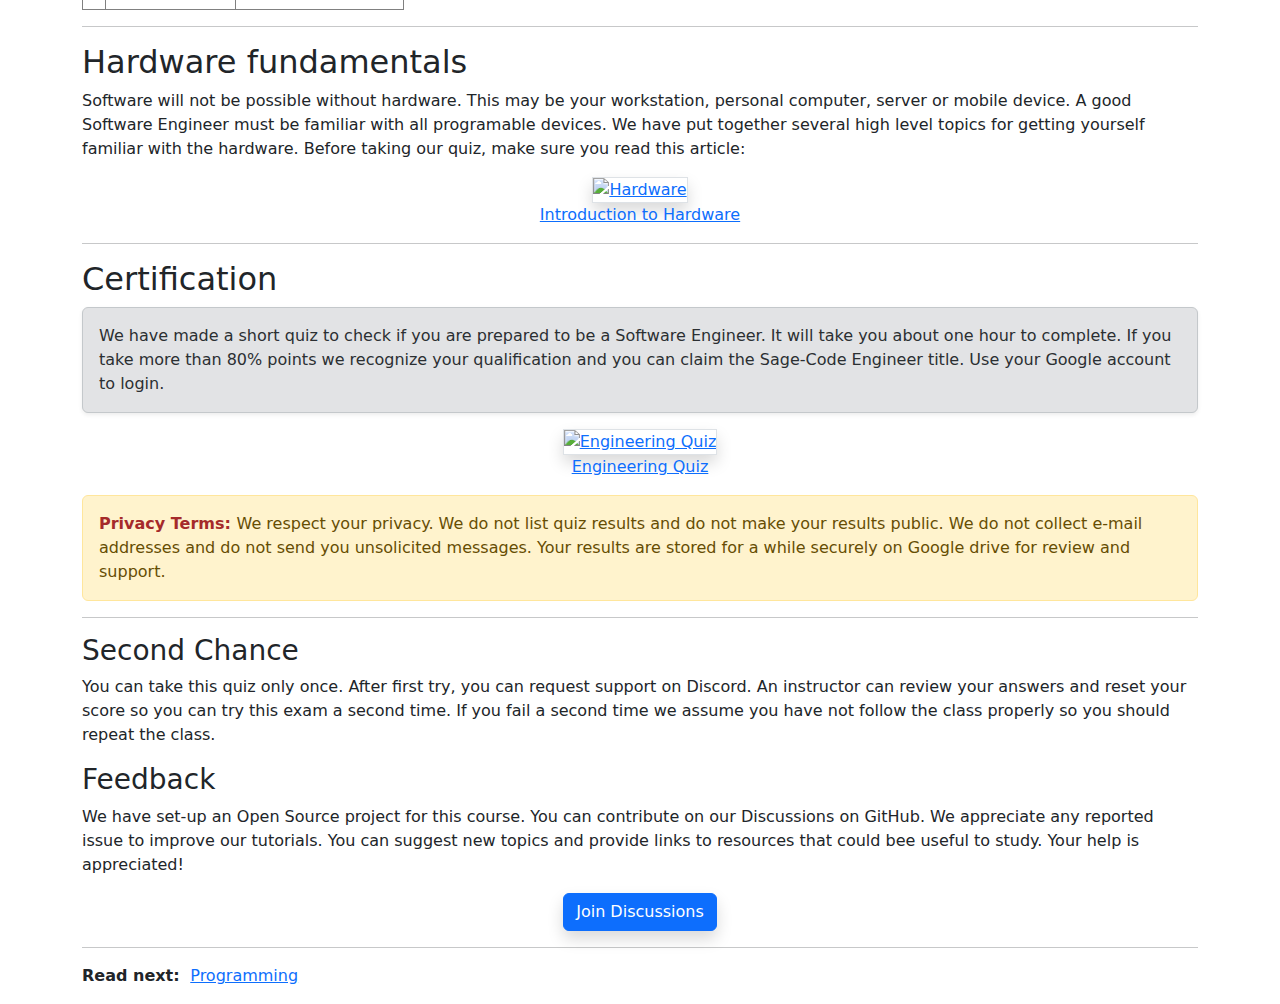
==== commit 20695050: "specify google" ====
--- a/engineering.html
+++ b/engineering.html
@@ -42,7 +42,7 @@
 <p>This course is for new developers that have little or no knowledge about computer programming. You do not need an Engineering diploma for this class but we expect you to know some basic Math. In this class we will prepare you with fundamental know-how that you can use later to create higher quality software and avoid catastrophic defects.</p>
 
 
-<div style="padding:45% 0 0 0;position:relative;text-align:center"><iframe src="https://player.vimeo.com/video/750394181?h=810c9cf3ce&amp;badge=0&amp;autopause=0&amp;player_id=0&amp;app_id=58479" frameborder="2" allow="picture-in-picture" style="position:absolute;top:0;left:12%;width:70%;height:100%;" title="seng_intro"></iframe></div><script src="https://player.vimeo.com/api/player.js"></script>
+<div class="frame-host"><iframe src="https://player.vimeo.com/video/750394181?h=810c9cf3ce&amp;badge=0&amp;autopause=0&amp;player_id=0&amp;app_id=58479" frameborder="2" allow="picture-in-picture" class="top-video"></iframe></div><script src="https://player.vimeo.com/api/player.js"></script>
 
 <h2>Curriculum</h2>
 
@@ -180,14 +180,14 @@
 <p>Software will not be possible without hardware. This may be your workstation, personal computer, server or mobile device. A good Software Engineer must be familiar with all programable devices. We have put together several high level topics for getting yourself familiar with the hardware. Before taking our quiz, make sure you read this article: </p>
 
 <div class="text-center"><a href="seng/hardware.html">
-<img src="seng/img/hardware.png" width="200" alt="Hardware" class="border shadow"/>
+<img src="seng/img/hardware.jpeg" width="200" alt="Hardware" class="border shadow"/>
 <p>Introduction to Hardware</p></a></div>
 
 <hr>
 
 <h2>Certification</h2>
 
-<div class="alert alert-secondary shadow-sm">We have made a short quiz to check if you are prepared to be a Software Engineer. It will take you about one hour to complete. If you take more than 80% points we recognize your qualification and you can claim the Sage-Code Engineer title.</div>
+<div class="alert alert-secondary shadow-sm">We have made a short quiz to check if you are prepared to be a Software Engineer. It will take you about one hour to complete. If you take more than 80% points we recognize your qualification and you can claim the Sage-Code Engineer title. Use your Google account to login.</div>
 
 <div class="text-center">
 <a href="https://forms.gle/JCBXXutxPY1yJHtp7" target="_blank" rel="noopener noreferrer">
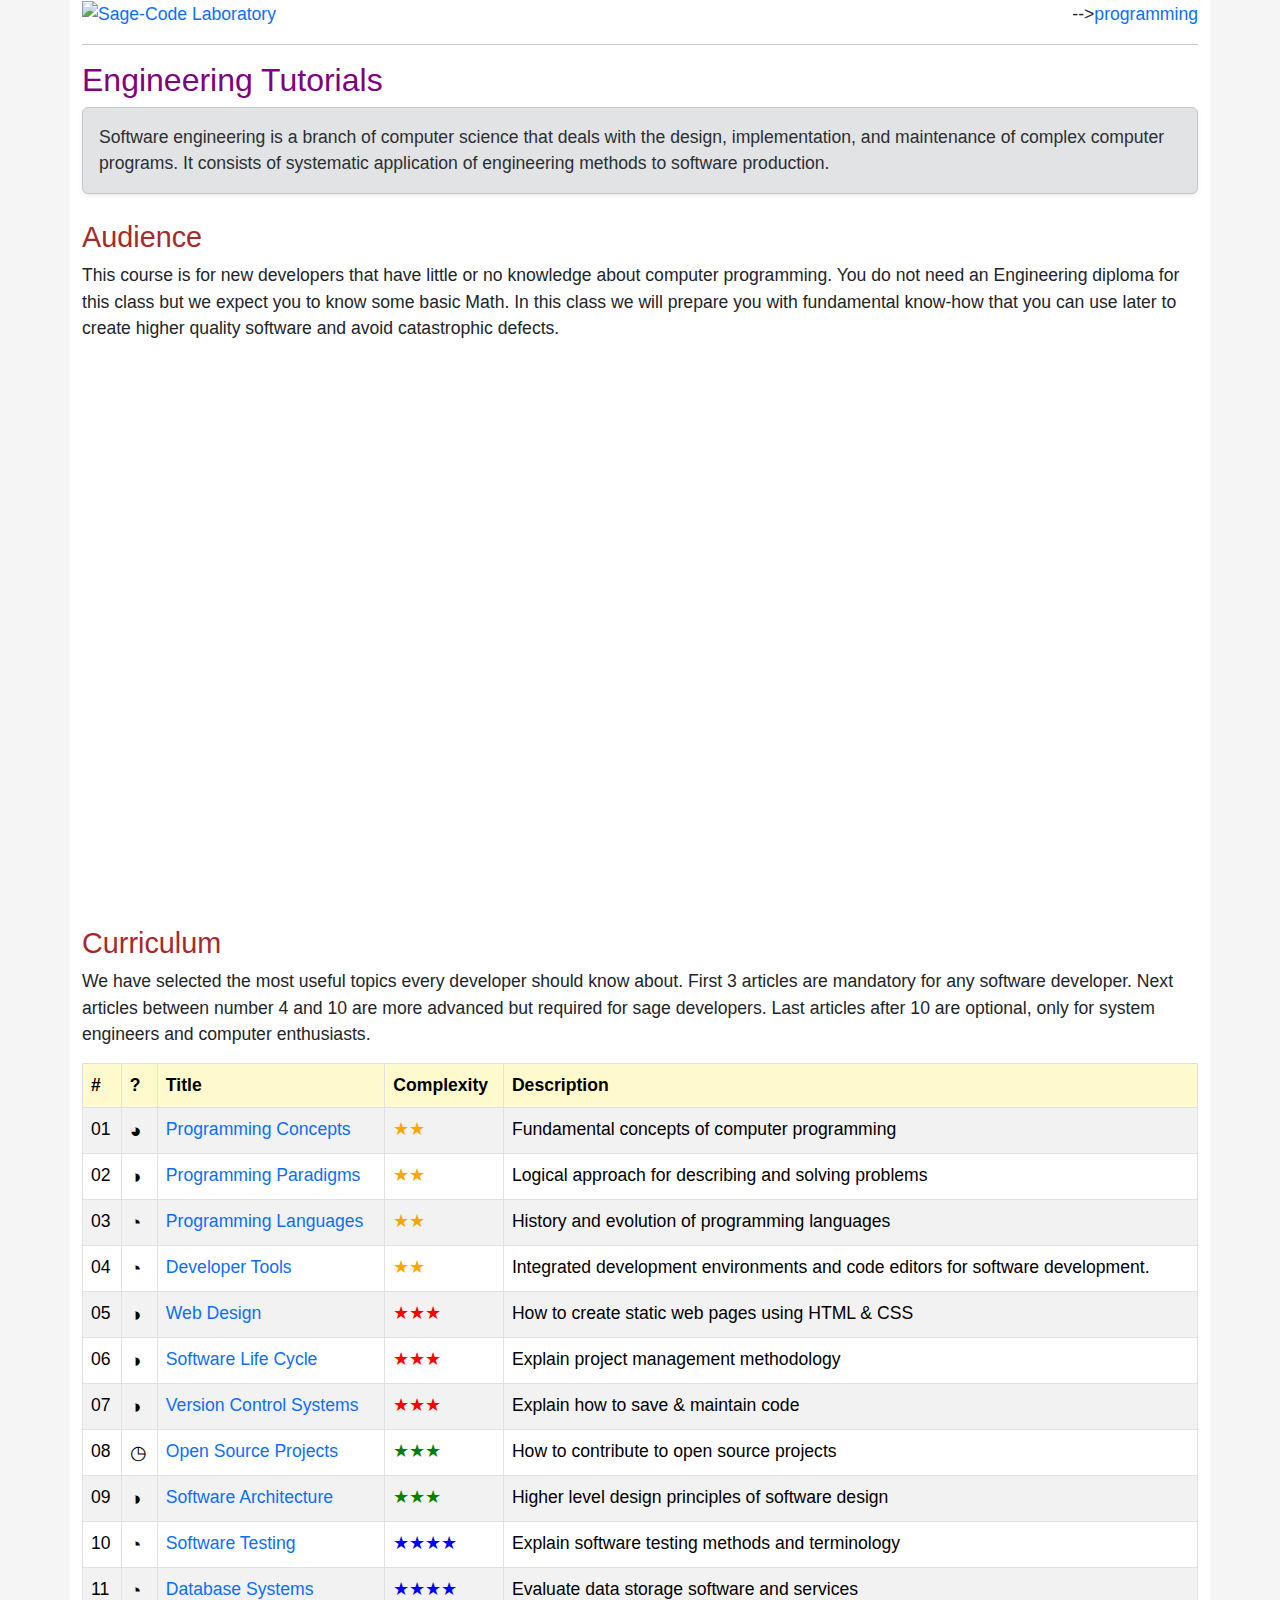
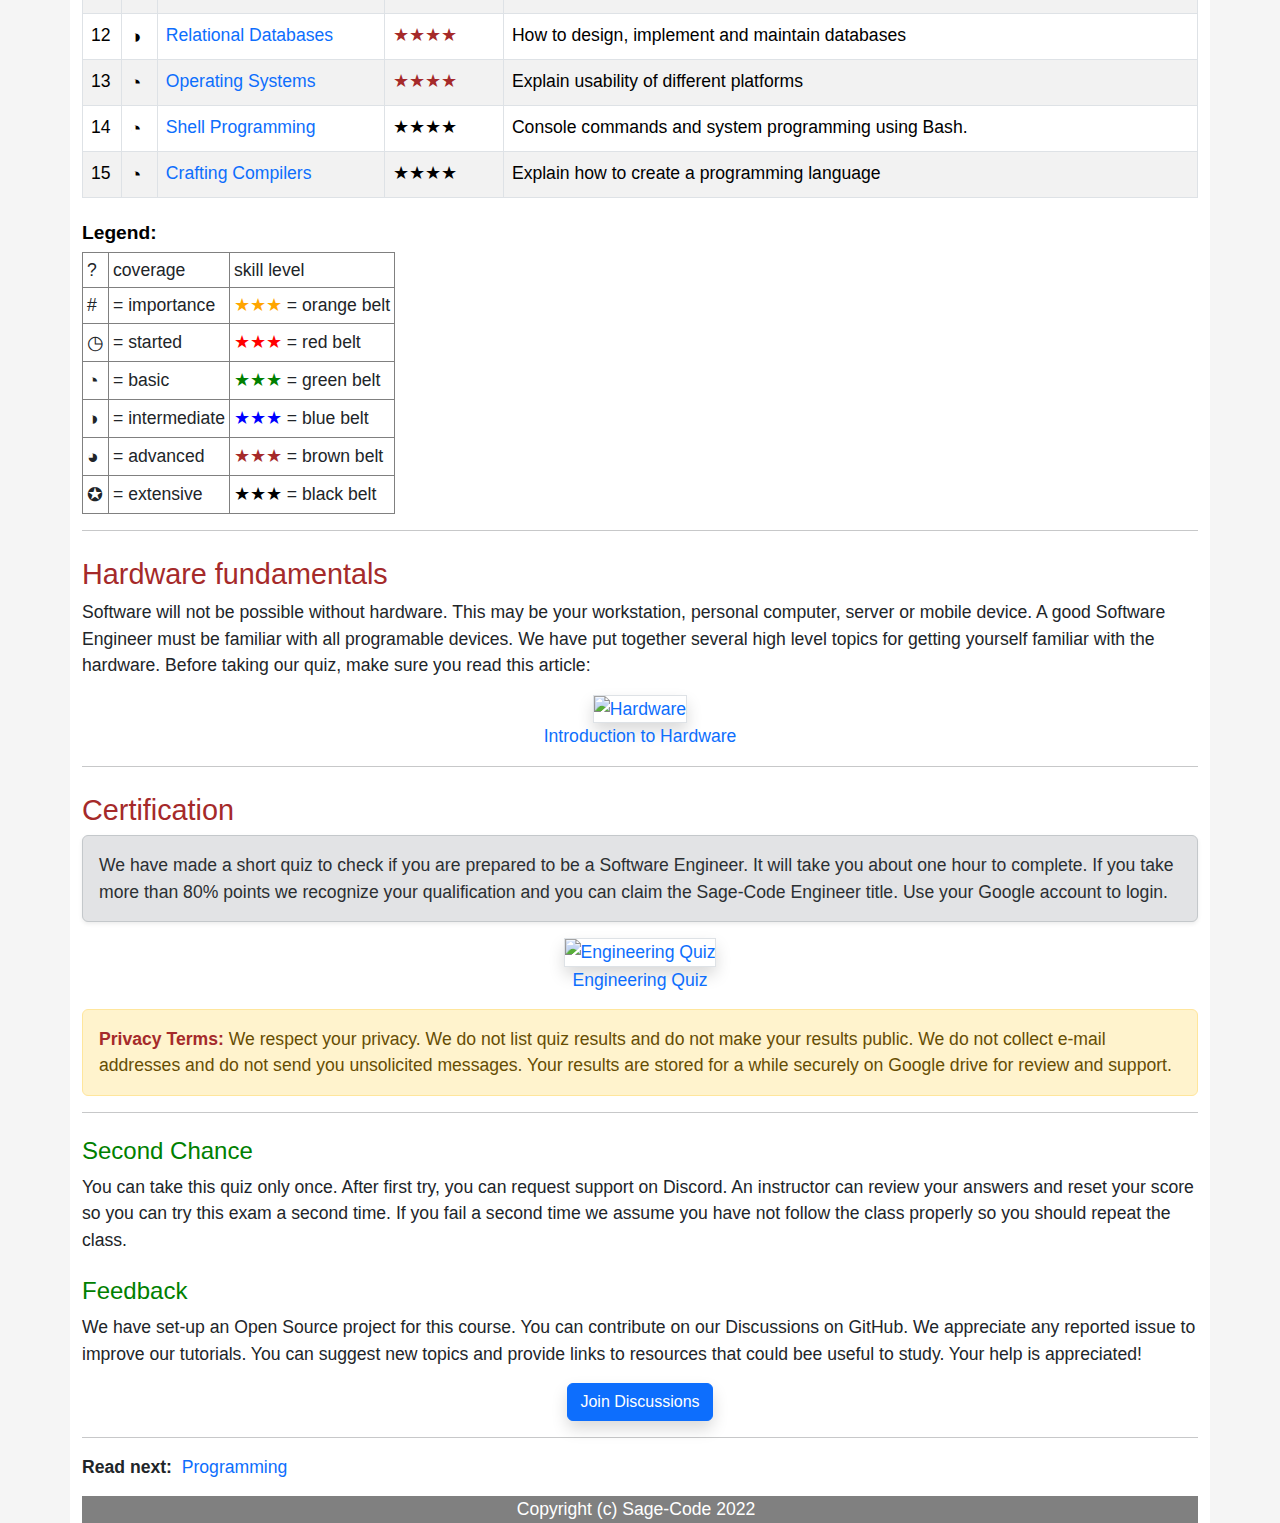
==== commit 05b8c30b: "reindex" ====
--- a/engineering.html
+++ b/engineering.html
@@ -46,113 +46,120 @@
 
 <h2>Curriculum</h2>
 
-<p>We have selected the most useful topics about Logic, computer languages, project management and software development processes. First 3 articles are mandatory for any software developer. Next articles between number 4 and 10 are more advanced but required for Sage-Code developers. Last articles after 10 are optional, only for system engineers.</p>
+<p>We have selected the most useful topics every developer should know about. First 3 articles are mandatory for any software developer. Next articles between number 4 and 10 are more advanced but required for sage developers. Last articles after 10 are optional, only for system engineers and computer enthusiasts.</p>
 
 
 <table class="table table-bordered table-striped">
 <thead>
 <tr>
-<th>#</th>
-<th>?</th>
-<th>Title</th>
-<th>Complexity</th>
-<th>Description</th>
+  <th>#</th>
+  <th>?</th>
+  <th>Title</th>
+  <th>Complexity</th>
+  <th>Description</th>
 </tr>
 </thead>
 <tbody>
 <tr>
-<td>01</td>
-<td class="fixed">◕</td>
-<td><a href="seng/concepts.html">Programming Concepts</a></td>
-<td style="color:orange">★★</td>
-<td>Fundamental concepts of computer programming</td>
-</tr>
-<tr>
-<td>02</td>
-<td class="fixed">◑</td>
-<td><a href="seng/paradigms.html">Programming Paradigms</a></td>
-<td style="color:orange">★★</td>
-<td>Logical approach for describing and solving problems</td>
-</tr>
-<tr>
-<td>03</td>
-<td class="fixed">◔</td>
-<td><a href="seng/languages.html">Programming Languages</a></td>
-<td style="color:orange">★★</td>
-<td>History and evolution of programming languages</td>
-</tr>
-<tr>
-<td>04</td>
-<td class="fixed">◑</td>
-<td><a href="seng/lifecycle.html">Software Life Cycle</a></td>
-<td style="color:red">★★★</td>
-<td>Explain project management methodology</td>
-</tr>
-<tr>
-<td>05</td>
-<td class="fixed">◑</td>
-<td><a href="seng/version.html">Version Control Systems</a></td>
-<td style="color:red">★★★</td>
-<td>Explain how to save &amp; maintain code</td>
+  <td>01</td>
+  <td class="fixed">◕</td>
+  <td><a href="seng/concepts.html">Programming Concepts</a></td>
+  <td style="color:orange">★★</td>
+  <td>Fundamental concepts of computer programming</td>
+</tr>
+<tr>
+  <td>02</td>
+  <td class="fixed">◑</td>
+  <td><a href="seng/paradigms.html">Programming Paradigms</a></td>
+  <td style="color:orange">★★</td>
+  <td>Logical approach for describing and solving problems</td>
+</tr>
+<tr>
+  <td>03</td>
+  <td class="fixed">◔</td>
+  <td><a href="seng/languages.html">Programming Languages</a></td>
+  <td style="color:orange">★★</td>
+  <td>History and evolution of programming languages</td>
+</tr>
+<tr>
+  <td>04</td>
+  <td class="fixed">◔</td>
+  <td><a href="seng/tools.html">Developer Tools</a></td>
+  <td style="color:orange">★★</td>
+  <td>Integrated development environments and code editors for software development.</td>
+</tr>
+<tr>
+  <td>05</td>
+  <td class="fixed">◑</td>
+  <td><a href="./html/index.html" rel="canonical">Web Design</a></td>
+  <td style="color:red">★★★</td>
+  <td>How to create static web pages using HTML & CSS</td>
 </tr>
 <tr>
   <td>06</td>
+  <td class="fixed">◑</td>
+  <td><a href="seng/lifecycle.html">Software Life Cycle</a></td>
+  <td style="color:red">★★★</td>
+  <td>Explain project management methodology</td>
+</tr>
+<tr>
+  <td>07</td>
+  <td class="fixed">◑</td>
+  <td><a href="seng/version.html">Version Control Systems</a></td>
+  <td style="color:red">★★★</td>
+  <td>Explain how to save &amp; maintain code</td>
+</tr>
+<tr>
+  <td>08</td>
   <td class="fixed">◷</td>
   <td><a href="seng/opensource.html">Open Source Projects</a></td>
-  <td style="color:red">★★★</td>
+  <td style="color:green">★★★</td>
   <td>How to contribute to open source projects</td>
 </tr>
 <tr>
-<td>07</td>
-<td class="fixed">◑</td>
-<td><a href="seng/architecture.html">Software Architecture</a></td>
-<td style="color:green">★★★</td>
-<td>Higher level design principles of software design</td>
-</tr>
-<tr>
-<td>08</td>
-<td class="fixed">◔</td>
-<td><a href="seng/testing.html">Software Testing</a></td>
-<td style="color:green">★★★</td>
-<td>Explain software testing methods and terminology</td>
-</tr>
-<tr>
-<td class="fixed">09</td>
-<td>◔</td>
-<td><a href="seng/databases.html">Database Systems</a></td>
-<td style="color:blue">★★★★</td>
-<td>Evaluate software used to organize structured data</td>
-</tr>
-<tr>
-<td>10</td>
-<td class="fixed">◑</td>
-<td><a href="seng/design.html">Database Design</a></td>
-<td style="color:blue">★★★★</td>
-<td>Explain relational database design using Agile model</td>
-</tr>
-<tr>
-<td>11</td>
-<td class="fixed">◔</td>
-<td><a href="seng/systems.html">Operating Systems</a></td>
-<td style="color:brown">★★★★</td>
-<td>Explain usability of different platforms</td>
+  <td>09</td>
+  <td class="fixed">◑</td>
+  <td><a href="seng/architecture.html">Software Architecture</a></td>
+  <td style="color:green">★★★</td>
+  <td>Higher level design principles of software design</td>
+</tr>
+<tr>
+  <td>10</td>
+  <td class="fixed">◔</td>
+  <td><a href="seng/testing.html">Software Testing</a></td>
+  <td style="color:blue">★★★★</td>
+  <td>Explain software testing methods and terminology</td>
+</tr>
+<tr>
+  <td>11</td>
+  <td class="fixed">◔</td>
+  <td><a href="seng/databases.html">Database Systems</a></td>
+  <td style="color:blue">★★★★</td>
+  <td>Evaluate data storage software and services</td>
 </tr>
 <tr>
   <td>12</td>
-  <td class="fixed">◔</td>
-  <td><a href="seng/tools.html">Developer Tools</a></td>
+  <td class="fixed">◑</td>
+  <td><a href="seng/design.html">Relational Databases</a></td>
+  <td style="color:brown">★★★★</td>
+  <td>How to design, implement and maintain databases</td>
+</tr>
+<tr>
+  <td>13</td>
+  <td class="fixed">◔</td>
+  <td><a href="seng/systems.html">Operating Systems</a></td>
+  <td style="color:brown">★★★★</td>
+  <td>Explain usability of different platforms</td>
+</tr>
+<tr>
+  <td>14</td>
+  <td class="fixed">◔</td>
+  <td><a href="bash/index.html" rel="canonical">Shell Programming</a></td>
   <td style="color:black">★★★★</td>
-  <td>Integrated development environments and code editors for software development.</td>
-</tr>
-<tr>
-<td>13</td>
-<td class="fixed">◔</td>
-<td><a href="bash/index.html" rel="canonical">Shell Programming</a></td>
-<td style="color:black">★★★★</td>
-<td>Start your programming journey with Bash. A scripting language for system programming.</td>
-</tr>
-<tr>
-  <td>14</td>
+  <td>Console commands and system programming using Bash.</td>
+</tr>
+<tr>
+  <td>15</td>
   <td class="fixed">◔</td>
   <td><a href="seng/compilers.html">Crafting Compilers</a></td>
   <td style="color:black">★★★★</td>
--- a/sage.css
+++ b/sage.css
@@ -0,0 +1,307 @@
+body {background-color: WhiteSmoke;}
+.container {background-color: #fff;}
+
+h1, h2, h3, h4  {
+   font-family: Helvetica, Arial;
+}
+
+h2, h3, h4 {
+   padding-top: 0.35em;
+}
+
+h1 { color: purple;   font-size: 2rem;  }
+h2 { color: brown;    font-size: 1.8rem;  }
+h3 { color: green;    font-size: 1.5rem;  }
+h4 { color: black;    font-size: 1.2rem;  font-weight: 600;}
+
+p, div, tr, th, td {
+  font-size: 1.1rem;
+  font-family: Tahoma, Verdana, Arial;
+}
+
+th {
+    color: purple;
+    background-color:LemonChiffon !important;
+    font-weight:600;
+}
+
+a {
+  text-decoration: none;
+}
+
+/* mouse over link */
+a:hover {
+  color: hotpink;
+}
+
+/* selected link */
+a:active {
+  color: purple;
+}
+
+/* languages and output */
+pre[class*="language-"] {
+  background-color:black;
+  color:lightgreen;
+  border-radius: 0px 0px 8px 8px;    
+  counter-reset: line;
+  padding: 10px 4px 4px 4px;
+  margin: 0px;
+  margin-top: 0px;
+  margin-bottom: 4px;
+  line-height:1rem;
+}
+
+pre code[class*="language-"] {
+    font-family: "Roboto Mono", "Droid Sans Mono", "Lucida Console", "Arial Monospace", monospace, Courier;
+    font-size: 0.9rem;
+    margin: 0px;
+    line-height: 1rem;
+}
+
+pre[class*="language-"].line-numbers {
+    position: relative;
+    padding-left: 3.2rem;
+    padding-top: 10px;
+    counter-reset: linenumber;
+    font-size: 0.9rem;
+    line-height: 0;
+}
+
+pre span.line {
+  display: block;
+  line-height: 1rem;
+  font-size: 0.9rem;  
+  counter-increment: line;
+}
+
+.language-out, .output {
+  padding: 8px 8px 8px 8px;
+}
+
+pre span.line:before {
+  content: counter(line);
+  display: inline-block;
+  border-right: 1px solid gray;
+  padding: 0 .1rem;
+  margin-right: .1rem;
+  color: #888;
+  width: 2rem;
+  text-align: right;
+  font-size: 0.9rem;
+}
+
+#main-img {
+    border-radius:5px;
+    max-width:640px;
+}
+
+
+.top-video {
+   position: absolute;
+   top: 0;
+   height:100%;"
+}
+
+.frame-host {
+   padding:50% 0 0 0; 
+   position:relative;
+}
+
+.split-panel {
+    hyphens: auto;
+}
+
+.panel-heading {
+    background-color:seagreen; 
+    color: yellow;
+    padding-left: 10px;
+    margin-top: 10px !important;
+    border-radius: 8px 8px 0px 0px;
+}
+
+.panel-body {
+    border-radius: 0px;     
+}
+
+.code-panel {
+    height: 100%;    
+    background-color: black;   
+    color: lightgreen;
+    border-radius: 0px 0px 8px 8px;          
+}
+
+@media screen and (max-width:640px) {
+  .top-video {
+     left: 0%;
+     width:100%;
+  }
+
+  .frame-host {
+     padding: 100% 0 0 0; 
+     position:relative;
+  }
+
+  #main-img {
+     width:100%;
+  }
+}
+
+@media screen and (min-width: 640px) {
+    .split-panel {
+        height: calc( 100% - 140px );
+    }
+
+    .panel-body {
+       height: calc( 100% - 45px );    
+    }
+
+    #main-img {
+        width:100%;
+    }
+
+    .top-video {
+        position: absolute;
+        top: 0;
+        left:  15%;
+        width: 70%;
+    }
+
+    .frame-host {
+      padding:50% 0 0 0; 
+    }
+
+    #main-img {
+      width:70%;
+    }
+
+}
+
+.fixed  {
+  font-family: "Consolas", "Droid Sans Mono", "Arial Monospace", 
+               "Lucida Console";
+  font-size: 1.1em;
+}
+
+.info {
+  color : red;
+  background : black;
+}
+
+/* Protect for SVG */
+.protect {
+    pointer-events: none;
+}
+
+.bottom-right {
+  display:flex;
+  align-self:flex-end;
+  justify-content: flex-end;
+}
+
+.footer {
+  position: relative;
+  left: 0;
+  bottom: 0;
+  background-color: silver;
+  color: white;
+  width: 100%;
+  text-align: center;
+}
+
+
+.footer-copyright {
+  background-color: gray;
+}
+
+.footer-copyright::before {
+  content: "Copyright (c) Sage-Code 2022";
+  padding-right: 8px;
+  color: white; /* Or a color you prefer */
+}
+
+/* style used by social image */
+.fix-social {
+  width:  45px;
+  height: 45px;
+  overflow: hide;
+  position: relative;
+}
+
+/* style used by social buttons on first page */
+.icon-sm {
+  margin: 6px 6px;
+  background-color: white;
+  color: white;
+}
+
+.icon-sm:hover {
+  opacity: 0.7;
+}
+
+a:hover {
+  text-decoration:none;
+}
+
+/* youtube play button */
+.center {
+  text-align:center;
+}
+
+.youtube {
+  color:white;
+  background:red;
+  border-radius:6px;
+  font-family: "Droid Sans Mono", "Lucida Console", "Arial Monospace", monospace, Courier;
+  font-size: 1.1em;
+}
+
+
+.directive-hash {
+  color: palevioletred;
+}
+
+/* languages */
+.keyword {
+  color:gold;
+}
+
+.impera {
+  color: palevioletred;
+}
+
+.control {
+    color:deepskyblue;
+ }
+
+.interrupt {
+   color:lightcoral;
+ }
+
+.operator {
+   color:lightcoral;
+ }
+
+.type {
+  color:cyan;
+}
+
+.title {
+  color:springgreen;
+}
+
+.subtitle {
+  color:silver;
+}
+
+.comment {
+  color:lightseagreen;
+}
+
+.string {
+  color:yellow;
+}
+
+.builtin {
+  color:cyan;
+}
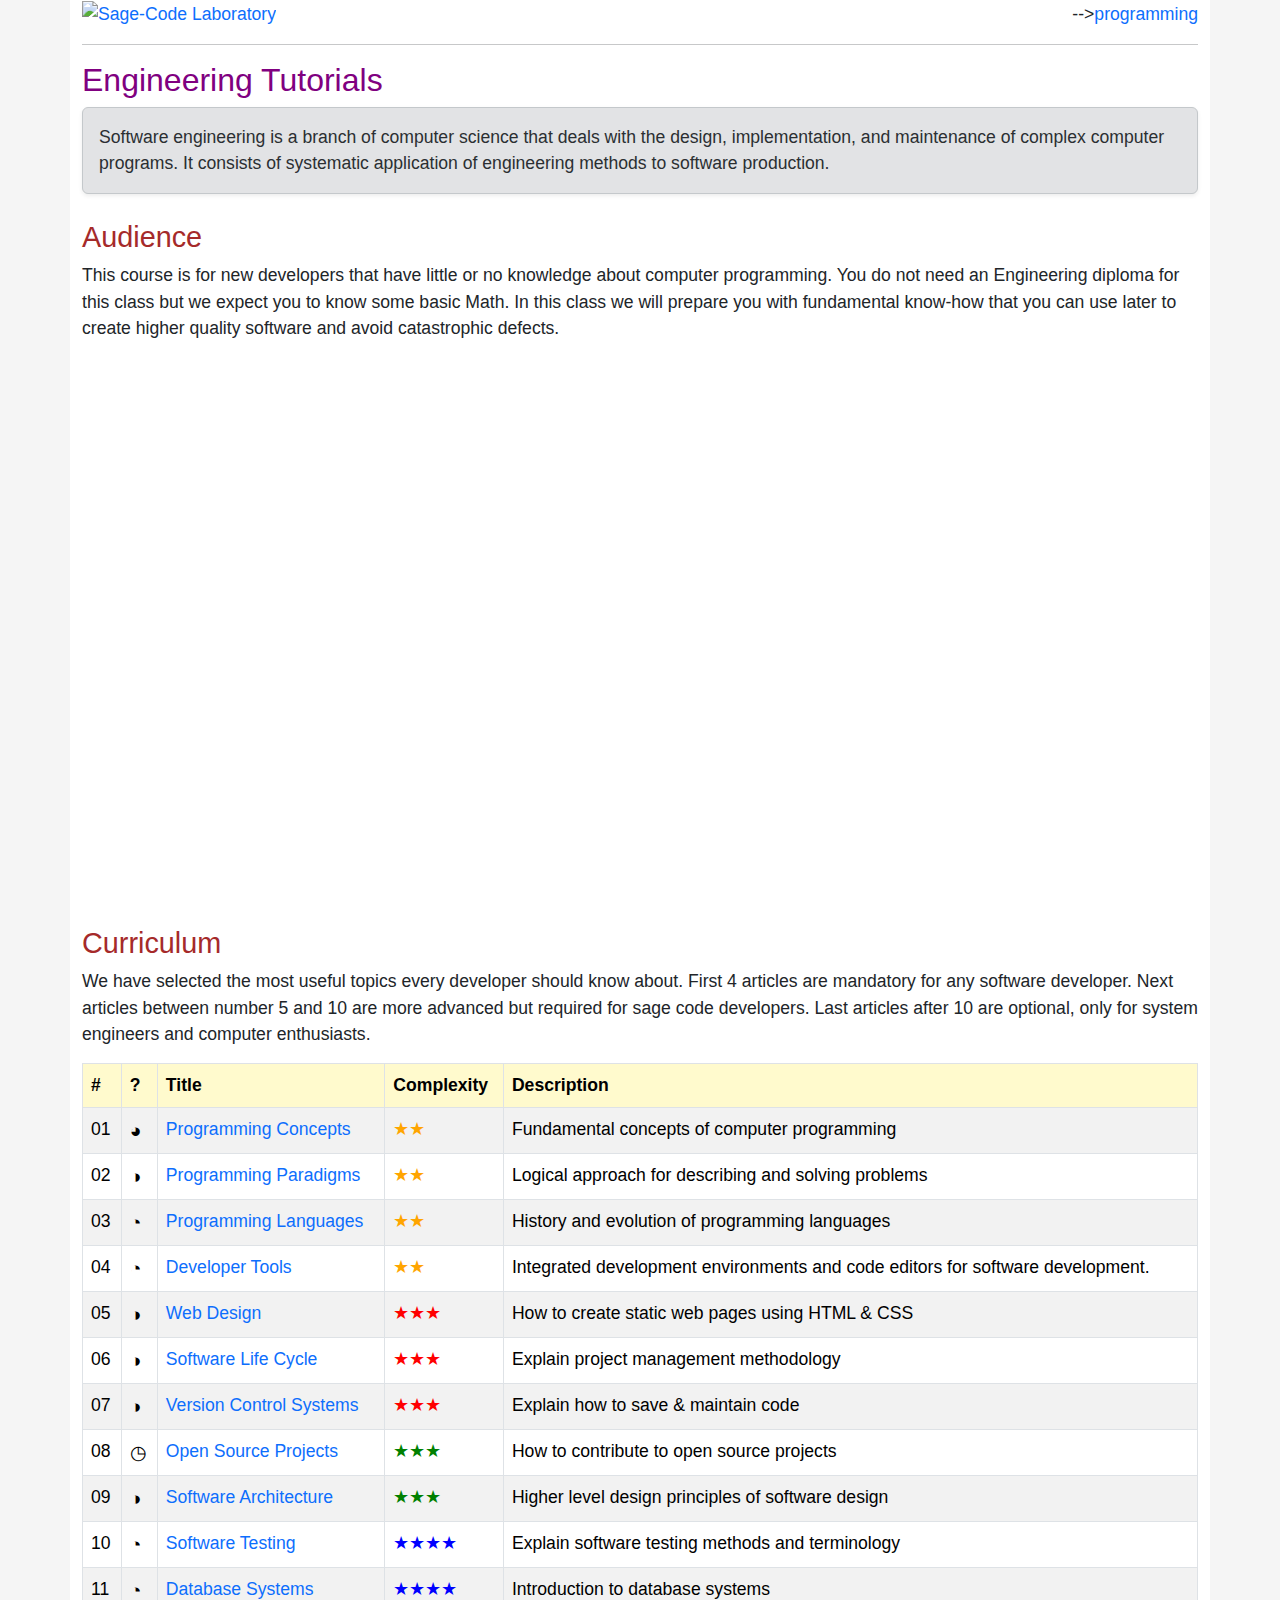
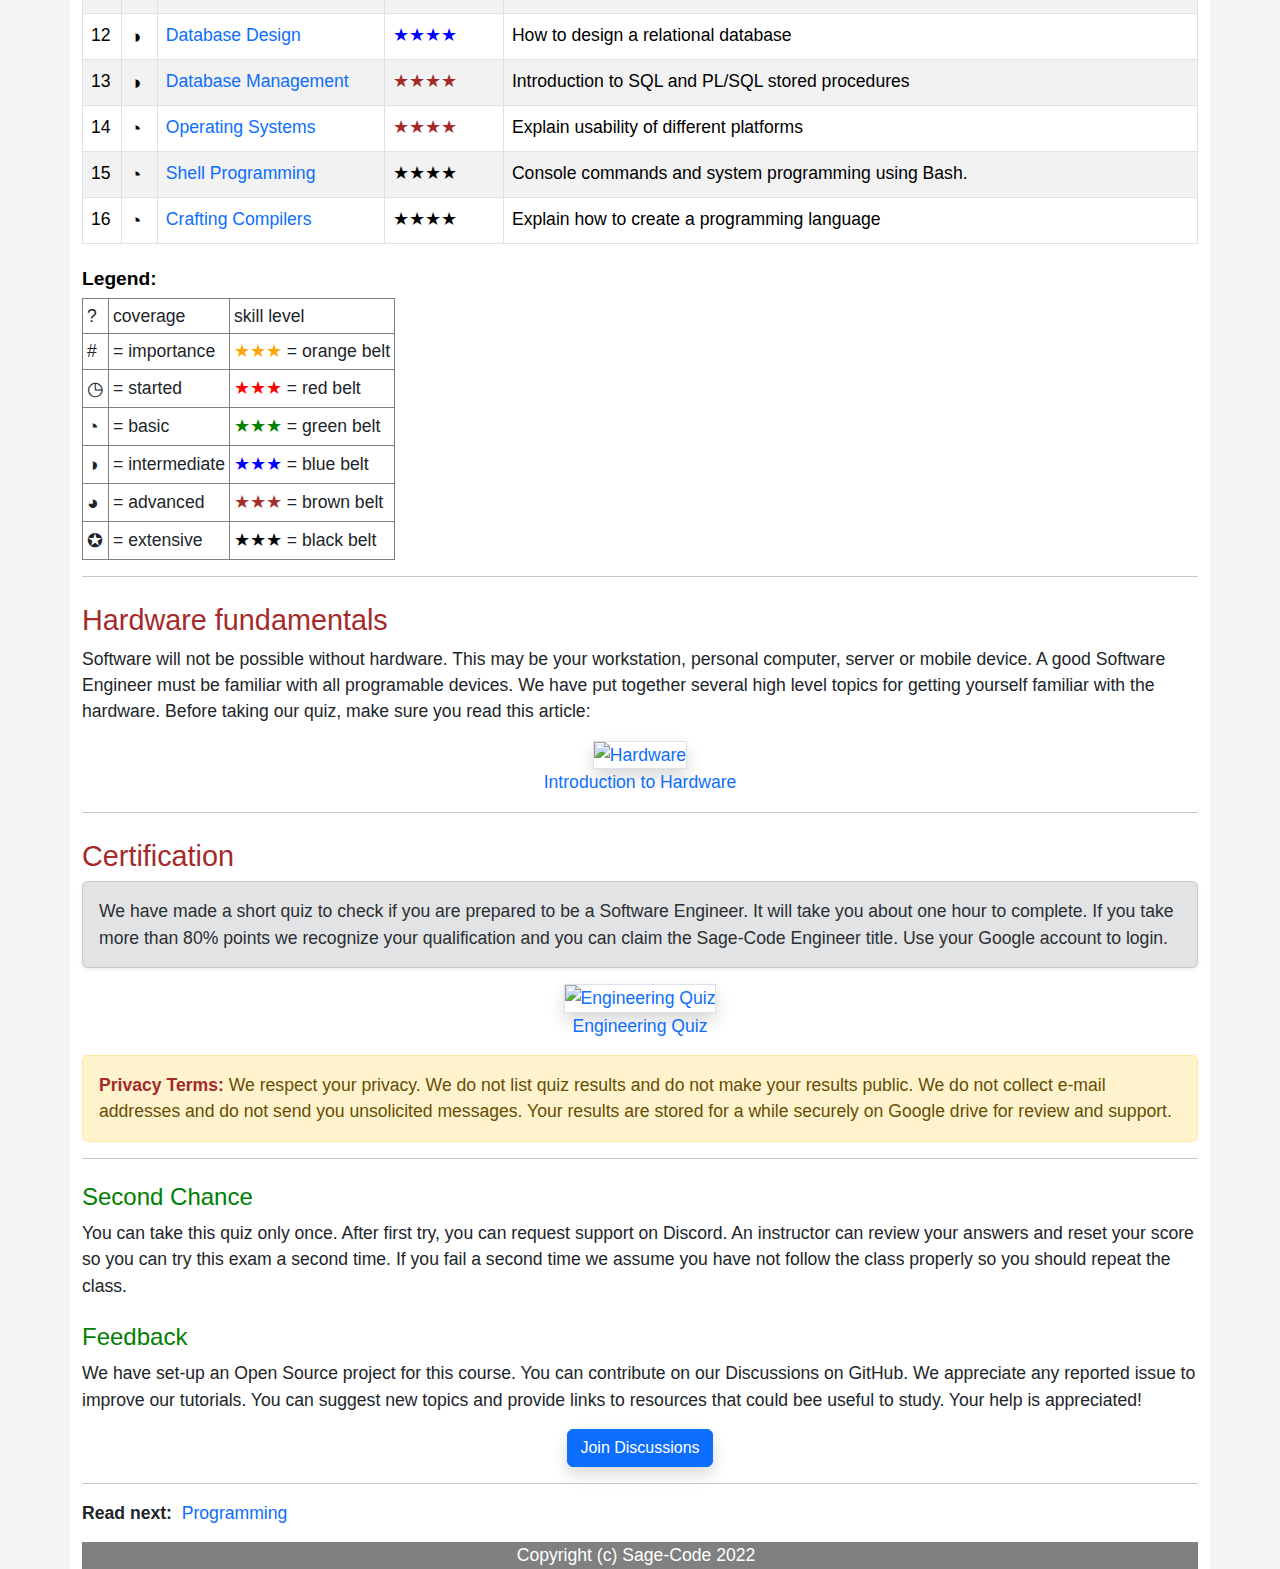
==== commit 03571876: "fix index" ====
--- a/engineering.html
+++ b/engineering.html
@@ -46,7 +46,7 @@
 
 <h2>Curriculum</h2>
 
-<p>We have selected the most useful topics every developer should know about. First 3 articles are mandatory for any software developer. Next articles between number 4 and 10 are more advanced but required for sage developers. Last articles after 10 are optional, only for system engineers and computer enthusiasts.</p>
+<p>We have selected the most useful topics every developer should know about. First 4 articles are mandatory for any software developer. Next articles between number 5 and 10 are more advanced but required for sage code developers. Last articles after 10 are optional, only for system engineers and computer enthusiasts.</p>
 
 
 <table class="table table-bordered table-striped">
@@ -135,31 +135,38 @@
   <td class="fixed">◔</td>
   <td><a href="seng/databases.html">Database Systems</a></td>
   <td style="color:blue">★★★★</td>
-  <td>Evaluate data storage software and services</td>
+  <td>Introduction to database systems</td>
 </tr>
 <tr>
   <td>12</td>
   <td class="fixed">◑</td>
-  <td><a href="seng/design.html">Relational Databases</a></td>
+  <td><a href="seng/design.html">Database Design</a></td>
+  <td style="color:blue">★★★★</td>
+  <td>How to design a relational database</td>
+</tr>
+<tr>
+  <td>13</td>
+  <td class="fixed">◑</td>
+  <td><a href="sql/index.html" rel="canonical">Database Management</a></td>
   <td style="color:brown">★★★★</td>
-  <td>How to design, implement and maintain databases</td>
-</tr>
-<tr>
-  <td>13</td>
+  <td>Introduction to SQL and PL/SQL stored procedures</td>
+</tr>
+<tr>
+  <td>14</td>
   <td class="fixed">◔</td>
   <td><a href="seng/systems.html">Operating Systems</a></td>
   <td style="color:brown">★★★★</td>
   <td>Explain usability of different platforms</td>
 </tr>
 <tr>
-  <td>14</td>
+  <td>15</td>
   <td class="fixed">◔</td>
   <td><a href="bash/index.html" rel="canonical">Shell Programming</a></td>
   <td style="color:black">★★★★</td>
   <td>Console commands and system programming using Bash.</td>
 </tr>
 <tr>
-  <td>15</td>
+  <td>16</td>
   <td class="fixed">◔</td>
   <td><a href="seng/compilers.html">Crafting Compilers</a></td>
   <td style="color:black">★★★★</td>
